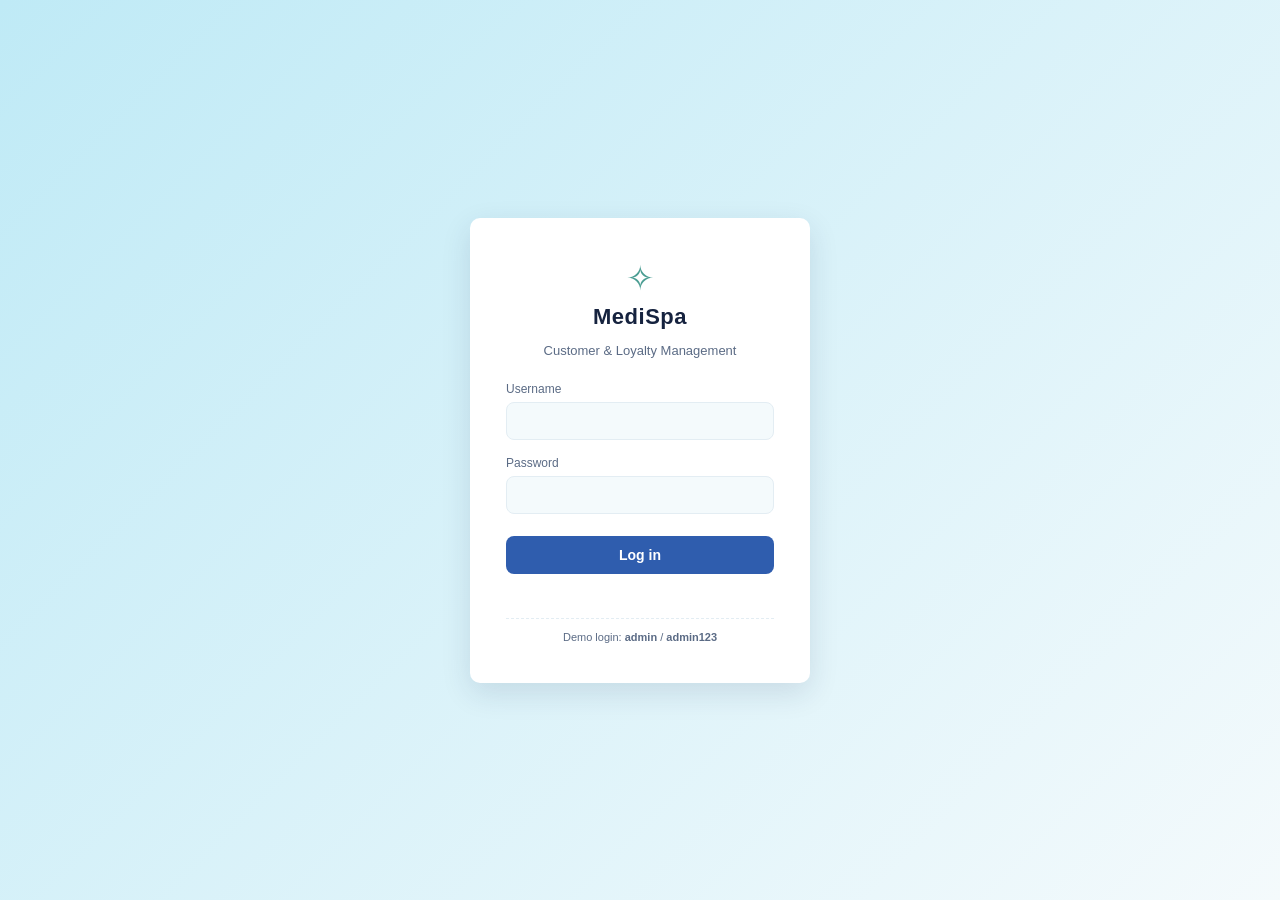
==== customers.html @ b7ffce3d "Initial frontend setup" ====
<!DOCTYPE html>
<html lang="en">
<head>
<meta charset="UTF-8">
<title>MediSpa - Customer</title>
<link rel="stylesheet" href="css/style.css">
</head>
<body>
  <div class="app">
    <div class="sidebar" id="sidebar-slot"></div>
    <div class="main">
      <div class="topbar" id="topbar-slot"></div>

      <div class="card">
        <h2 id="form-title">Add Customer</h2>
        <form id="customer-form" class="form-grid">
          <input type="hidden" id="cust-id">
          <div class="field"><label>Full name</label><input id="cust-name" required></div>
          <div class="field"><label>Phone</label><input id="cust-phone"></div>
          <div class="field"><label>Email</label><input id="cust-email" type="email"></div>
          <div class="field"><label>Starting points</label><input id="cust-points" type="number" min="0" value="0"></div>
          <button class="btn solid" type="submit" id="save-btn">Add Customer</button>
          <button class="btn" type="button" id="cancel-edit" style="display:none;">Cancel</button>
        </form>
      </div>

      <div class="card">
        <h2>All Customers</h2>
        <table>
          <thead>
            <tr><th>Name</th><th>Phone</th><th>Email</th><th>Points</th><th>Status</th><th>Joined</th><th></th></tr>
          </thead>
          <tbody id="cust-rows"></tbody>
        </table>
        <div id="cust-empty" class="empty-state" style="display:none;">No customers yet — add your first one above.</div>
      </div>
    </div>
  </div>

  <script src="js/app.js"></script>
  <script>
    requireAuth();
    renderShell('customers.html', 'Customer');

    const settings = readDB(DB_KEYS.settings, { redeemThreshold: 100 });

    function loadCustomers() { return readDB(DB_KEYS.customers, []); }
    function saveCustomers(list) { writeDB(DB_KEYS.customers, list); }

    function renderTable() {
      const list = loadCustomers();
      const rows = document.getElementById('cust-rows');
      document.getElementById('cust-empty').style.display = list.length ? 'none' : 'block';
      rows.innerHTML = list.map(c => `
        <tr>
          <td>${c.name}</td>
          <td>${c.phone || '-'}</td>
          <td>${c.email || '-'}</td>
          <td>${c.points || 0}</td>
          <td>${(c.points || 0) >= settings.redeemThreshold
              ? '<span class="badge gold">Loyalty Ready</span>'
              : '<span class="badge member">Member</span>'}</td>
          <td>${c.joined || '-'}</td>
          <td class="row-actions">
            <button class="btn" data-edit="${c.id}">Edit</button>
            <button class="btn danger" data-del="${c.id}">Delete</button>
          </td>
        </tr>
      `).join('');
    }
    renderTable();

    const form = document.getElementById('customer-form');
    const cancelBtn = document.getElementById('cancel-edit');

    form.addEventListener('submit', function (e) {
      e.preventDefault();
      const list = loadCustomers();
      const id = document.getElementById('cust-id').value;
      const name = document.getElementById('cust-name').value.trim();
      if (!name) return;
      const phone = document.getElementById('cust-phone').value.trim();
      const email = document.getElementById('cust-email').value.trim();
      const points = parseInt(document.getElementById('cust-points').value || '0', 10);

      if (id) {
        const idx = list.findIndex(c => c.id === id);
        if (idx > -1) {
          list[idx] = { ...list[idx], name, phone, email, points };
        }
        toast('Customer updated');
      } else {
        list.push({
          id: cryptoId(), name, phone, email, points,
          joined: new Date().toISOString().slice(0, 10)
        });
        toast('Customer added');
      }
      saveCustomers(list);
      resetForm();
      renderTable();
    });

    function resetForm() {
      document.getElementById('cust-id').value = '';
      form.reset();
      document.getElementById('form-title').textContent = 'Add Customer';
      document.getElementById('save-btn').textContent = 'Add Customer';
      cancelBtn.style.display = 'none';
    }
    cancelBtn.addEventListener('click', resetForm);

    document.getElementById('cust-rows').addEventListener('click', function (e) {
      const editId = e.target.getAttribute('data-edit');
      const delId = e.target.getAttribute('data-del');
      const list = loadCustomers();

      if (editId) {
        const c = list.find(x => x.id === editId);
        if (!c) return;
        document.getElementById('cust-id').value = c.id;
        document.getElementById('cust-name').value = c.name;
        document.getElementById('cust-phone').value = c.phone || '';
        document.getElementById('cust-email').value = c.email || '';
        document.getElementById('cust-points').value = c.points || 0;
        document.getElementById('form-title').textContent = 'Edit Customer';
        document.getElementById('save-btn').textContent = 'Save Changes';
        cancelBtn.style.display = 'inline-block';
        window.scrollTo({ top: 0, behavior: 'smooth' });
      }

      if (delId) {
        if (!confirm('Delete this customer? This cannot be undone.')) return;
        saveCustomers(list.filter(x => x.id !== delId));
        renderTable();
        toast('Customer deleted');
      }
    });
  </script>
</body>
</html>
---- css/style.css ----
:root {
  --sidebar-bg: #bfeaf6;
  --page-bg: #f4fafc;
  --card-bg: #cdf1fb;
  --card-border: #2f5dae;
  --accent-blue: #2f5dae;
  --accent-teal: #4a9d92;
  --text-dark: #16233f;
  --text-muted: #5b6b85;
  --white: #ffffff;
  --border: #e3edf3;
  --danger: #c94f4f;
  --radius: 10px;
}

* { box-sizing: border-box; }

body {
  margin: 0;
  font-family: 'Segoe UI', Roboto, Helvetica, Arial, sans-serif;
  background: var(--page-bg);
  color: var(--text-dark);
}

a { color: inherit; text-decoration: none; }

button {
  font-family: inherit;
  cursor: pointer;
}

/* ---------- Login page ---------- */
.login-wrap {
  min-height: 100vh;
  display: flex;
  align-items: center;
  justify-content: center;
  background: linear-gradient(135deg, var(--sidebar-bg), var(--page-bg));
}

.login-card {
  background: var(--white);
  border-radius: var(--radius);
  padding: 40px 36px;
  width: 340px;
  box-shadow: 0 10px 30px rgba(20, 40, 80, 0.12);
  text-align: center;
}

.login-card .logo-icon {
  font-size: 34px;
  color: var(--accent-teal);
}

.login-card h1 {
  font-size: 22px;
  margin: 6px 0 2px;
  letter-spacing: 0.5px;
}

.login-card p.tag {
  color: var(--text-muted);
  font-size: 13px;
  margin-bottom: 24px;
}

.field {
  text-align: left;
  margin-bottom: 16px;
}

.field label {
  display: block;
  font-size: 12px;
  color: var(--text-muted);
  margin-bottom: 6px;
}

.field input, .field select {
  width: 100%;
  padding: 10px 12px;
  border: 1px solid var(--border);
  border-radius: 8px;
  font-size: 14px;
  background: var(--page-bg);
}

.field input:focus, .field select:focus {
  outline: 2px solid var(--accent-blue);
  outline-offset: 1px;
}

.btn-primary {
  width: 100%;
  padding: 11px;
  background: var(--accent-blue);
  color: var(--white);
  border: none;
  border-radius: 8px;
  font-size: 14px;
  font-weight: 600;
  margin-top: 6px;
}

.btn-primary:hover { background: #24478c; }

.login-error {
  color: var(--danger);
  font-size: 12px;
  min-height: 16px;
  margin-top: 10px;
}

.login-hint {
  margin-top: 18px;
  font-size: 11px;
  color: var(--text-muted);
  border-top: 1px dashed var(--border);
  padding-top: 12px;
}

/* ---------- App shell ---------- */
.app {
  display: flex;
  min-height: 100vh;
}

.sidebar {
  width: 220px;
  background: var(--sidebar-bg);
  padding: 24px 16px;
  flex-shrink: 0;
}

.brand {
  text-align: center;
  margin-bottom: 30px;
}

.brand .logo-icon {
  font-size: 30px;
  color: var(--accent-teal);
  display: block;
}

.brand .brand-name {
  font-size: 20px;
  font-weight: 700;
  color: var(--accent-teal);
  margin-top: 2px;
}

.nav-item {
  display: flex;
  align-items: center;
  gap: 10px;
  padding: 11px 14px;
  border-radius: 8px;
  font-size: 14px;
  font-weight: 600;
  color: var(--text-dark);
  margin-bottom: 4px;
}

.nav-item .ico { font-size: 16px; width: 18px; text-align: center; }

.nav-item:hover { background: rgba(255,255,255,0.5); }

.nav-item.active {
  background: var(--white);
  box-shadow: 0 2px 6px rgba(20,40,80,0.08);
}

.main {
  flex: 1;
  padding: 26px 34px;
}

.topbar {
  display: flex;
  align-items: center;
  justify-content: space-between;
  border-bottom: 1px solid var(--border);
  padding-bottom: 16px;
  margin-bottom: 24px;
}

.topbar h1 {
  font-size: 24px;
  margin: 0;
}

.user-chip {
  display: flex;
  align-items: center;
  gap: 8px;
  position: relative;
  cursor: pointer;
}

.user-chip .avatar {
  width: 34px;
  height: 34px;
  border-radius: 50%;
  background: var(--sidebar-bg);
  display: flex;
  align-items: center;
  justify-content: center;
  font-size: 16px;
  color: var(--accent-blue);
}

.user-menu {
  position: absolute;
  top: 42px;
  right: 0;
  background: var(--white);
  border: 1px solid var(--border);
  border-radius: 8px;
  box-shadow: 0 6px 18px rgba(20,40,80,0.12);
  min-width: 140px;
  display: none;
  z-index: 20;
}

.user-menu.open { display: block; }

.user-menu button {
  width: 100%;
  text-align: left;
  padding: 10px 14px;
  background: none;
  border: none;
  font-size: 13px;
}

.user-menu button:hover { background: var(--page-bg); }

/* ---------- Cards / KPIs ---------- */
.kpi-row {
  display: grid;
  grid-template-columns: repeat(3, 1fr);
  gap: 18px;
  margin-bottom: 22px;
}

.kpi-card {
  background: var(--card-bg);
  border: 1px solid var(--card-border);
  border-radius: var(--radius);
  padding: 16px 18px;
}

.kpi-card .kpi-label { font-size: 13px; color: var(--text-dark); }
.kpi-card .kpi-value { font-size: 26px; font-weight: 700; margin-top: 4px; }

.content-row {
  display: grid;
  grid-template-columns: 2fr 1fr;
  gap: 18px;
}

.panel {
  background: var(--card-bg);
  border-radius: var(--radius);
  padding: 18px;
}

.panel h2 {
  font-size: 16px;
  margin: 0 0 12px;
}

.recent-list { display: flex; flex-direction: column; gap: 10px; }

.recent-item {
  display: flex;
  align-items: center;
  gap: 10px;
  background: var(--white);
  border-radius: 20px;
  padding: 8px 14px;
  font-size: 13px;
  font-weight: 600;
}

.recent-item .avatar {
  width: 26px; height: 26px; border-radius: 50%;
  background: var(--sidebar-bg);
  display: flex; align-items: center; justify-content: center;
  font-size: 13px; color: var(--accent-blue);
}

/* ---------- Generic panels / tables ---------- */
.card {
  background: var(--white);
  border: 1px solid var(--border);
  border-radius: var(--radius);
  padding: 20px;
  margin-bottom: 20px;
}

.card h2 { font-size: 16px; margin: 0 0 14px; }

.form-grid {
  display: grid;
  grid-template-columns: repeat(auto-fit, minmax(160px, 1fr));
  gap: 12px;
  align-items: end;
}

table {
  width: 100%;
  border-collapse: collapse;
  font-size: 13.5px;
}

th, td {
  text-align: left;
  padding: 10px 8px;
  border-bottom: 1px solid var(--border);
}

th { color: var(--text-muted); font-weight: 600; font-size: 12.5px; }

tr:hover td { background: var(--page-bg); }

.badge {
  display: inline-block;
  padding: 2px 9px;
  border-radius: 12px;
  font-size: 11.5px;
  font-weight: 600;
}

.badge.gold { background: #fff2c9; color: #8a6d00; }
.badge.member { background: #d6f0ea; color: #1f7a63; }

.btn {
  padding: 8px 14px;
  border-radius: 7px;
  border: 1px solid var(--accent-blue);
  background: var(--white);
  color: var(--accent-blue);
  font-size: 13px;
  font-weight: 600;
}

.btn.solid { background: var(--accent-blue); color: var(--white); }
.btn.danger { border-color: var(--danger); color: var(--danger); background: var(--white); }
.btn:hover { opacity: 0.85; }
.btn:disabled { opacity: 0.4; cursor: not-allowed; }

.row-actions { display: flex; gap: 6px; }
.row-actions .btn { padding: 5px 10px; font-size: 12px; }

.empty-state {
  text-align: center;
  padding: 30px;
  color: var(--text-muted);
  font-size: 13px;
}

.toast {
  position: fixed;
  bottom: 24px;
  right: 24px;
  background: var(--text-dark);
  color: var(--white);
  padding: 12px 18px;
  border-radius: 8px;
  font-size: 13px;
  opacity: 0;
  transform: translateY(10px);
  transition: all 0.25s ease;
  pointer-events: none;
  z-index: 50;
}

.toast.show { opacity: 1; transform: translateY(0); }

/* ---------- Voucher print ---------- */
#voucher-print {
  display: none;
}

@media print {
  .app, .toast { display: none !important; }
  #voucher-print { display: block !important; }
}

.voucher {
  max-width: 380px;
  margin: 40px auto;
  border: 2px dashed var(--accent-blue);
  border-radius: 12px;
  padding: 24px;
  text-align: center;
}

.voucher h2 { color: var(--accent-teal); margin-bottom: 2px; }
.voucher .amount { font-size: 30px; font-weight: 800; margin: 14px 0; color: var(--accent-blue); }
.voucher .meta { font-size: 12px; color: var(--text-muted); margin-top: 14px; }

@media (max-width: 720px) {
  .app { flex-direction: column; }
  .sidebar { width: 100%; }
  .kpi-row, .content-row { grid-template-columns: 1fr; }
}
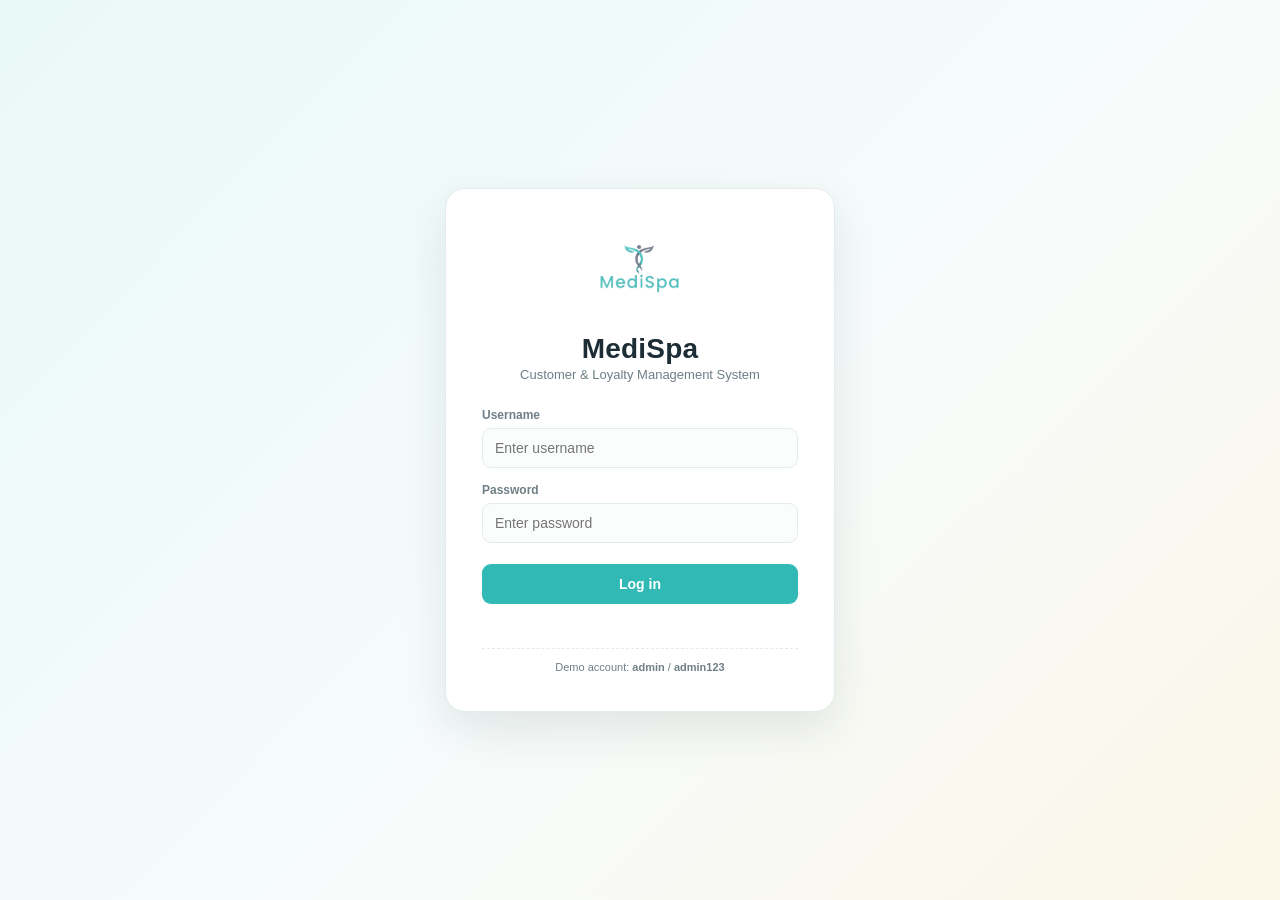
==== commit 492e9805: "Update MediSpa frontend UI" ====
--- a/customers.html
+++ b/customers.html
@@ -2,8 +2,69 @@
 <html lang="en">
 <head>
 <meta charset="UTF-8">
-<title>MediSpa - Customer</title>
+<meta name="viewport" content="width=device-width, initial-scale=1">
+<title>MediSpa - Customers</title>
 <link rel="stylesheet" href="css/style.css">
+<style>
+  /* ---- Page-scoped additions. Pwede mong ilipat sa css/style.css mamaya. ---- */
+  /* Pareho ang taas ng lahat ng field: hindi nagtutulak ang hint/error text */
+  .form-grid { align-items: start; }
+  .field { position: relative; padding-bottom: 20px; }
+  .field .hint,
+  .field .err {
+    position: absolute; top: 100%; left: 0; margin-top: -16px;
+    font-size: 12px; line-height: 1.3;
+  }
+  .field .hint { opacity: .65; }
+  .field .err { color: #c0392b; display: none; }
+  .field.invalid input { border-color: #c0392b; }
+  .field.invalid .err { display: block; }
+  .field.invalid .hint { display: none; }
+
+  .row-actions { white-space: nowrap; }
+  .row-actions .btn { margin-left: 4px; }
+  .btn.gold { border-color: #c79a2e; color: #8a6a10; }
+  .btn.gold:hover { background: #fdf6e3; }
+
+  .panel-tools { display: flex; gap: 8px; align-items: center; flex-wrap: wrap; }
+
+  /* Voucher modal */
+  .modal-backdrop {
+    position: fixed; inset: 0; background: rgba(15,23,32,.45);
+    display: none; align-items: center; justify-content: center; padding: 16px; z-index: 60;
+  }
+  .modal-backdrop.open { display: flex; }
+  .modal {
+    background: #fff; border-radius: 14px; padding: 24px; width: 100%; max-width: 420px;
+    box-shadow: 0 18px 50px rgba(0,0,0,.2);
+  }
+  .voucher {
+    border: 2px dashed #c79a2e; border-radius: 12px; padding: 18px; text-align: center;
+    background: #fffdf5; margin: 14px 0;
+  }
+  .voucher .code {
+    font-size: 22px; letter-spacing: 2px; font-weight: 700; margin: 6px 0;
+  }
+  .modal-actions { display: flex; gap: 8px; justify-content: flex-end; }
+
+  /* Responsive */
+  @media (max-width: 900px) {
+    .form-grid { grid-template-columns: 1fr 1fr; }
+    .search-row { flex-wrap: wrap; }
+  }
+  @media (max-width: 640px) {
+    .form-grid { grid-template-columns: 1fr; }
+    .form-grid .btn { width: 100%; }
+    .panel-head { flex-direction: column; align-items: flex-start; gap: 8px; }
+    .search-row input, .search-row .filter-select { width: 100%; }
+    .table-wrap { overflow-x: auto; -webkit-overflow-scrolling: touch; }
+    .table-wrap table { min-width: 720px; }
+  }
+  @media print {
+    .sidebar, .topbar, .modal-actions { display: none !important; }
+    .modal-backdrop { position: static; background: none; }
+  }
+</style>
 </head>
 <body>
   <div class="app">
@@ -12,88 +73,269 @@
       <div class="topbar" id="topbar-slot"></div>
 
       <div class="card">
-        <h2 id="form-title">Add Customer</h2>
-        <form id="customer-form" class="form-grid">
+        <h2 id="form-title">Add customer</h2>
+        <form id="customer-form" class="form-grid" novalidate>
           <input type="hidden" id="cust-id">
-          <div class="field"><label>Full name</label><input id="cust-name" required></div>
-          <div class="field"><label>Phone</label><input id="cust-phone"></div>
-          <div class="field"><label>Email</label><input id="cust-email" type="email"></div>
-          <div class="field"><label>Starting points</label><input id="cust-points" type="number" min="0" value="0"></div>
-          <button class="btn solid" type="submit" id="save-btn">Add Customer</button>
+          <div class="field" id="f-first">
+            <label for="cust-first">First name</label>
+            <input id="cust-first" autocomplete="given-name">
+            <div class="err" id="e-first"></div>
+          </div>
+          <div class="field" id="f-last">
+            <label for="cust-last">Last name</label>
+            <input id="cust-last" autocomplete="family-name">
+            <div class="err" id="e-last"></div>
+          </div>
+          <div class="field" id="f-phone">
+            <label for="cust-phone">Phone</label>
+            <input id="cust-phone" inputmode="numeric" placeholder="0917-000-0000">
+            <div class="hint">11 digits, starts with 09</div>
+            <div class="err" id="e-phone"></div>
+          </div>
+          <div class="field" id="f-email">
+            <label for="cust-email">Email</label>
+            <input id="cust-email" type="email" placeholder="name@example.com">
+            <div class="err" id="e-email"></div>
+          </div>
+          <div class="field" id="f-points">
+            <label for="cust-points">Starting points</label>
+            <input id="cust-points" type="number" min="0" step="1" value="0">
+            <div class="err" id="e-points"></div>
+          </div>
+          <button class="btn solid" type="submit" id="save-btn">Add customer</button>
           <button class="btn" type="button" id="cancel-edit" style="display:none;">Cancel</button>
         </form>
       </div>
 
       <div class="card">
-        <h2>All Customers</h2>
-        <table>
+        <div class="panel-head">
+          <div>
+            <h2 style="margin-bottom:4px;">All customers</h2>
+            <div class="card-subtitle" style="margin:0;">Search, edit, and redeem rewards for your customers.</div>
+          </div>
+          <div class="panel-tools">
+            <button class="btn" type="button" id="recalc-btn" title="Recompute points from transactions and redemptions">Recalculate points</button>
+            <span class="badge member" id="customer-count">0 customers</span>
+          </div>
+        </div>
+
+        <div class="search-row">
+          <input id="customer-search" type="search" placeholder="Search name, phone, or email...">
+          <select class="filter-select" id="status-filter">
+            <option value="all">All statuses</option>
+            <option value="ready">Loyalty Ready</option>
+            <option value="member">Member</option>
+          </select>
+        </div>
+
+        <div class="table-wrap"><table>
           <thead>
             <tr><th>Name</th><th>Phone</th><th>Email</th><th>Points</th><th>Status</th><th>Joined</th><th></th></tr>
           </thead>
           <tbody id="cust-rows"></tbody>
-        </table>
-        <div id="cust-empty" class="empty-state" style="display:none;">No customers yet — add your first one above.</div>
+        </table></div>
+        <div id="cust-empty" class="empty-state" style="display:none;">No customers match your search. Clear the filter or add a new customer.</div>
       </div>
     </div>
   </div>
 
+  <!-- Voucher modal -->
+  <div class="modal-backdrop" id="voucher-modal" role="dialog" aria-modal="true" aria-labelledby="voucher-title">
+    <div class="modal">
+      <h2 id="voucher-title" style="margin-top:0;">Reward redeemed</h2>
+      <p class="card-subtitle" id="voucher-sub" style="margin-top:4px;"></p>
+      <div class="voucher">
+        <div style="font-size:12px;letter-spacing:1px;">MEDISPA REWARD VOUCHER</div>
+        <div class="code" id="voucher-code">—</div>
+        <div id="voucher-meta" style="font-size:13px;"></div>
+      </div>
+      <div class="modal-actions">
+        <button class="btn" type="button" id="voucher-print">Print</button>
+        <button class="btn solid" type="button" id="voucher-close">Done</button>
+      </div>
+    </div>
+  </div>
+
   <script src="js/app.js"></script>
   <script>
     requireAuth();
-    renderShell('customers.html', 'Customer');
-
-    const settings = readDB(DB_KEYS.settings, { redeemThreshold: 100 });
-
-    function loadCustomers() { return readDB(DB_KEYS.customers, []); }
-    function saveCustomers(list) { writeDB(DB_KEYS.customers, list); }
-
+    renderShell('customers.html', 'Customers');
+
+    /* ---------- Settings & keys ---------- */
+    const settings = Object.assign(
+      { redeemThreshold: 100, pointsPer: 12, spendPer: 110, currency: '\u20B1' },
+      readDB(DB_KEYS.settings, {})
+    );
+    const TX_KEY  = DB_KEYS.transactions || 'medispa_transactions';
+    const RED_KEY = DB_KEYS.redemptions  || 'medispa_redemptions';
+
+    /* ---------- Helpers ---------- */
+    const esc = s => String(s == null ? '' : s).replace(/[&<>"']/g, m => (
+      { '&': '&amp;', '<': '&lt;', '>': '&gt;', '"': '&quot;', "'": '&#39;' }[m]
+    ));
+
+    function titleCase(s) {
+      return s.trim().replace(/\s+/g, ' ')
+        .toLowerCase()
+        .replace(/(^|[\s'-])([a-z\u00E0-\u00FF])/g, (m, a, b) => a + b.toUpperCase());
+    }
+
+    function digits(s) { return String(s || '').replace(/\D/g, ''); }
+
+    function formatPhone(raw) {
+      let d = digits(raw);
+      if (d.startsWith('63') && d.length === 12) d = '0' + d.slice(2);
+      if (d.length !== 11) return null;
+      return d.slice(0, 4) + '-' + d.slice(4, 7) + '-' + d.slice(7);
+    }
+
+    function formatDate(iso) {
+      if (!iso) return '-';
+      const d = new Date(iso);
+      if (isNaN(d)) return esc(iso);
+      return d.toLocaleDateString('en-PH', { year: 'numeric', month: 'short', day: '2-digit' });
+    }
+
+    function pointsFor(amount) {
+      const a = Number(amount) || 0;
+      return Math.floor(a / settings.spendPer) * settings.pointsPer;
+    }
+
+    const loadCustomers = () => readDB(DB_KEYS.customers, []);
+    const saveCustomers = list => writeDB(DB_KEYS.customers, list);
+    const loadRedemptions = () => readDB(RED_KEY, []);
+    const saveRedemptions = list => writeDB(RED_KEY, list);
+
+    function displayName(c) {
+      if (c.lastName || c.firstName) return `${c.lastName || ''}${c.lastName && c.firstName ? ', ' : ''}${c.firstName || ''}`;
+      return c.name || '-';
+    }
+
+    /* ---------- Validation ---------- */
+    function setError(fieldId, msg) {
+      const f = document.getElementById(fieldId);
+      const e = document.getElementById(fieldId.replace('f-', 'e-'));
+      if (msg) { f.classList.add('invalid'); e.textContent = msg; }
+      else { f.classList.remove('invalid'); e.textContent = ''; }
+      return !msg;
+    }
+
+    function clearErrors() {
+      ['f-first', 'f-last', 'f-phone', 'f-email', 'f-points'].forEach(id => setError(id, ''));
+    }
+
+    function validate(values, editingId) {
+      clearErrors();
+      let ok = true;
+      const list = loadCustomers();
+
+      if (!values.firstName) ok = setError('f-first', 'First name is required.') && ok;
+      if (!values.lastName)  ok = setError('f-last', 'Last name is required.') && ok;
+
+      if (!values.phone) {
+        ok = setError('f-phone', 'Phone is required.') && ok;
+      } else if (!formatPhone(values.phone)) {
+        ok = setError('f-phone', 'Use 11 digits starting with 09, e.g. 0917-000-0000.') && ok;
+      } else {
+        const p = formatPhone(values.phone);
+        if (list.some(c => c.id !== editingId && c.phone === p)) {
+          ok = setError('f-phone', 'Another customer already uses this number.') && ok;
+        }
+      }
+
+      if (values.email) {
+        if (!/^[^\s@]+@[^\s@]+\.[^\s@]{2,}$/.test(values.email)) {
+          ok = setError('f-email', 'Enter a valid email address.') && ok;
+        } else if (list.some(c => c.id !== editingId && (c.email || '').toLowerCase() === values.email.toLowerCase())) {
+          ok = setError('f-email', 'Another customer already uses this email.') && ok;
+        }
+      }
+
+      if (!Number.isFinite(values.points) || values.points < 0) {
+        ok = setError('f-points', 'Points must be 0 or higher.') && ok;
+      }
+      return ok;
+    }
+
+    /* ---------- Table ---------- */
     function renderTable() {
       const list = loadCustomers();
-      const rows = document.getElementById('cust-rows');
-      document.getElementById('cust-empty').style.display = list.length ? 'none' : 'block';
-      rows.innerHTML = list.map(c => `
+      const query = (document.getElementById('customer-search').value || '').toLowerCase().trim();
+      const filter = document.getElementById('status-filter').value;
+
+      const filtered = list.filter(c => {
+        const hay = `${displayName(c)} ${c.phone || ''} ${c.email || ''}`.toLowerCase();
+        const ready = (c.points || 0) >= settings.redeemThreshold;
+        return (!query || hay.includes(query)) && (filter === 'all' || (filter === 'ready' ? ready : !ready));
+      });
+
+      document.getElementById('customer-count').textContent =
+        `${filtered.length} of ${list.length} customers`;
+      document.getElementById('cust-empty').style.display = filtered.length ? 'none' : 'block';
+
+      document.getElementById('cust-rows').innerHTML = filtered.map(c => {
+        const pts = c.points || 0;
+        const ready = pts >= settings.redeemThreshold;
+        return `
         <tr>
-          <td>${c.name}</td>
-          <td>${c.phone || '-'}</td>
-          <td>${c.email || '-'}</td>
-          <td>${c.points || 0}</td>
-          <td>${(c.points || 0) >= settings.redeemThreshold
+          <td>${esc(displayName(c))}</td>
+          <td>${esc(c.phone || '-')}</td>
+          <td>${esc(c.email || '-')}</td>
+          <td>${pts}</td>
+          <td>${ready
               ? '<span class="badge gold">Loyalty Ready</span>'
               : '<span class="badge member">Member</span>'}</td>
-          <td>${c.joined || '-'}</td>
+          <td>${formatDate(c.joined)}</td>
           <td class="row-actions">
-            <button class="btn" data-edit="${c.id}">Edit</button>
-            <button class="btn danger" data-del="${c.id}">Delete</button>
+            ${ready ? `<button class="btn gold" data-redeem="${esc(c.id)}">Redeem</button>` : ''}
+            <button class="btn" data-edit="${esc(c.id)}">Edit</button>
+            <button class="btn danger" data-del="${esc(c.id)}">Delete</button>
           </td>
-        </tr>
-      `).join('');
-    }
-    renderTable();
-
+        </tr>`;
+      }).join('');
+    }
+
+    /* ---------- Form ---------- */
     const form = document.getElementById('customer-form');
     const cancelBtn = document.getElementById('cancel-edit');
 
+    document.getElementById('cust-phone').addEventListener('blur', function () {
+      const p = formatPhone(this.value);
+      if (p) this.value = p;
+    });
+
     form.addEventListener('submit', function (e) {
       e.preventDefault();
-      const list = loadCustomers();
       const id = document.getElementById('cust-id').value;
-      const name = document.getElementById('cust-name').value.trim();
-      if (!name) return;
-      const phone = document.getElementById('cust-phone').value.trim();
-      const email = document.getElementById('cust-email').value.trim();
-      const points = parseInt(document.getElementById('cust-points').value || '0', 10);
+      const values = {
+        firstName: titleCase(document.getElementById('cust-first').value),
+        lastName:  titleCase(document.getElementById('cust-last').value),
+        phone:     document.getElementById('cust-phone').value.trim(),
+        email:     document.getElementById('cust-email').value.trim(),
+        points:    parseInt(document.getElementById('cust-points').value || '0', 10)
+      };
+      if (!validate(values, id)) return;
+
+      const list = loadCustomers();
+      const record = {
+        firstName: values.firstName,
+        lastName: values.lastName,
+        name: `${values.lastName}, ${values.firstName}`,
+        phone: formatPhone(values.phone),
+        email: values.email,
+        points: values.points
+      };
 
       if (id) {
         const idx = list.findIndex(c => c.id === id);
-        if (idx > -1) {
-          list[idx] = { ...list[idx], name, phone, email, points };
-        }
+        if (idx > -1) list[idx] = Object.assign({}, list[idx], record);
         toast('Customer updated');
       } else {
-        list.push({
-          id: cryptoId(), name, phone, email, points,
+        list.push(Object.assign({
+          id: cryptoId(),
+          startingPoints: values.points,
           joined: new Date().toISOString().slice(0, 10)
-        });
+        }, record));
         toast('Customer added');
       }
       saveCustomers(list);
@@ -104,38 +346,126 @@
     function resetForm() {
       document.getElementById('cust-id').value = '';
       form.reset();
-      document.getElementById('form-title').textContent = 'Add Customer';
-      document.getElementById('save-btn').textContent = 'Add Customer';
+      clearErrors();
+      document.getElementById('cust-points').value = 0;
+      document.getElementById('form-title').textContent = 'Add customer';
+      document.getElementById('save-btn').textContent = 'Add customer';
       cancelBtn.style.display = 'none';
     }
     cancelBtn.addEventListener('click', resetForm);
 
+    /* ---------- Redeem + voucher ---------- */
+    const modal = document.getElementById('voucher-modal');
+
+    function openVoucher(customer, code, cost) {
+      document.getElementById('voucher-sub').textContent =
+        `${displayName(customer)} used ${cost} points. Remaining balance: ${customer.points} points.`;
+      document.getElementById('voucher-code').textContent = code;
+      document.getElementById('voucher-meta').textContent =
+        `Issued ${formatDate(new Date().toISOString())} \u00B7 Present this code at the front desk`;
+      modal.classList.add('open');
+    }
+    document.getElementById('voucher-close').addEventListener('click', () => modal.classList.remove('open'));
+    document.getElementById('voucher-print').addEventListener('click', () => window.print());
+    modal.addEventListener('click', e => { if (e.target === modal) modal.classList.remove('open'); });
+    document.addEventListener('keydown', e => { if (e.key === 'Escape') modal.classList.remove('open'); });
+
+    function makeCode() {
+      const d = new Date().toISOString().slice(0, 10).replace(/-/g, '');
+      const r = Math.random().toString(36).slice(2, 6).toUpperCase();
+      return `MS-${d}-${r}`;
+    }
+
+    function redeem(id) {
+      const list = loadCustomers();
+      const c = list.find(x => x.id === id);
+      if (!c) return;
+      const cost = settings.redeemThreshold;
+      if ((c.points || 0) < cost) { toast('Not enough points to redeem'); return; }
+      if (!confirm(`Redeem a reward for ${displayName(c)}? This uses ${cost} points.`)) return;
+
+      c.points = (c.points || 0) - cost;
+      const code = makeCode();
+      const reds = loadRedemptions();
+      reds.push({
+        id: cryptoId(),
+        customerId: c.id,
+        customerName: displayName(c),
+        code,
+        points: cost,
+        date: new Date().toISOString().slice(0, 10)
+      });
+      saveRedemptions(reds);
+      saveCustomers(list);
+      renderTable();
+      toast('Reward redeemed');
+      openVoucher(c, code, cost);
+    }
+
+    /* ---------- Recalculate points from transactions ---------- */
+    document.getElementById('recalc-btn').addEventListener('click', function () {
+      if (!confirm('Recompute every customer\u2019s points from their transactions and redemptions?')) return;
+      const list = loadCustomers();
+      const tx = readDB(TX_KEY, []);
+      const reds = loadRedemptions();
+
+      list.forEach(c => {
+        const earned = tx
+          .filter(t => (t.customerId || t.custId || t.customer) === c.id)
+          .reduce((sum, t) => sum + pointsFor(t.amount), 0);
+        const used = reds
+          .filter(r => r.customerId === c.id)
+          .reduce((sum, r) => sum + (r.points || 0), 0);
+        const base = Number.isFinite(c.startingPoints) ? c.startingPoints : 0;
+        c.points = Math.max(0, base + earned - used);
+      });
+
+      saveCustomers(list);
+      renderTable();
+      toast('Points recalculated');
+    });
+
+    /* ---------- Row actions ---------- */
     document.getElementById('cust-rows').addEventListener('click', function (e) {
-      const editId = e.target.getAttribute('data-edit');
-      const delId = e.target.getAttribute('data-del');
+      const btn = e.target.closest('button');
+      if (!btn) return;
+      const editId = btn.getAttribute('data-edit');
+      const delId = btn.getAttribute('data-del');
+      const redeemId = btn.getAttribute('data-redeem');
+
+      if (redeemId) return redeem(redeemId);
+
       const list = loadCustomers();
 
       if (editId) {
         const c = list.find(x => x.id === editId);
         if (!c) return;
+        const parts = (c.name || '').split(',');
         document.getElementById('cust-id').value = c.id;
-        document.getElementById('cust-name').value = c.name;
+        document.getElementById('cust-first').value = c.firstName || (parts[1] || '').trim();
+        document.getElementById('cust-last').value  = c.lastName  || (parts[0] || '').trim();
         document.getElementById('cust-phone').value = c.phone || '';
         document.getElementById('cust-email').value = c.email || '';
         document.getElementById('cust-points').value = c.points || 0;
-        document.getElementById('form-title').textContent = 'Edit Customer';
-        document.getElementById('save-btn').textContent = 'Save Changes';
+        clearErrors();
+        document.getElementById('form-title').textContent = 'Edit customer';
+        document.getElementById('save-btn').textContent = 'Save changes';
         cancelBtn.style.display = 'inline-block';
         window.scrollTo({ top: 0, behavior: 'smooth' });
       }
 
       if (delId) {
-        if (!confirm('Delete this customer? This cannot be undone.')) return;
+        const c = list.find(x => x.id === delId);
+        if (!confirm(`Delete ${c ? displayName(c) : 'this customer'}? This cannot be undone.`)) return;
         saveCustomers(list.filter(x => x.id !== delId));
         renderTable();
         toast('Customer deleted');
       }
     });
+
+    document.getElementById('customer-search').addEventListener('input', renderTable);
+    document.getElementById('status-filter').addEventListener('change', renderTable);
+    renderTable();
   </script>
 </body>
-</html>
+</html>
--- a/css/style.css
+++ b/css/style.css
@@ -1,409 +1,176 @@
 :root {
-  --sidebar-bg: #bfeaf6;
-  --page-bg: #f4fafc;
-  --card-bg: #cdf1fb;
-  --card-border: #2f5dae;
-  --accent-blue: #2f5dae;
-  --accent-teal: #4a9d92;
-  --text-dark: #16233f;
-  --text-muted: #5b6b85;
+  --sidebar-bg: #eefaf9;
+  --page-bg: #f7fbfb;
+  --card-bg: #ffffff;
+  --accent-teal: #31b9b5;
+  --accent-teal-dark: #238f8b;
+  --accent-gold: #c9a227;
+  --accent-gold-soft: #fbf4d7;
+  --text-dark: #1d2d35;
+  --text-muted: #6f7f86;
   --white: #ffffff;
-  --border: #e3edf3;
+  --border: #e3ecec;
   --danger: #c94f4f;
-  --radius: 10px;
+  --success: #2f8f69;
+  --shadow: 0 8px 24px rgba(29, 45, 53, 0.07);
+  --radius: 14px;
 }
 
 * { box-sizing: border-box; }
-
+html { scroll-behavior: smooth; }
 body {
   margin: 0;
   font-family: 'Segoe UI', Roboto, Helvetica, Arial, sans-serif;
   background: var(--page-bg);
   color: var(--text-dark);
 }
+a { color: inherit; text-decoration: none; }
+button { font-family: inherit; cursor: pointer; }
 
-a { color: inherit; text-decoration: none; }
-
-button {
-  font-family: inherit;
-  cursor: pointer;
-}
-
-/* ---------- Login page ---------- */
+/* ---------- Login ---------- */
 .login-wrap {
   min-height: 100vh;
   display: flex;
   align-items: center;
   justify-content: center;
-  background: linear-gradient(135deg, var(--sidebar-bg), var(--page-bg));
+  padding: 24px;
+  background: linear-gradient(135deg, #e9f9f8 0%, #f7fbfb 55%, #fbf7e8 100%);
 }
-
 .login-card {
   background: var(--white);
-  border-radius: var(--radius);
-  padding: 40px 36px;
-  width: 340px;
-  box-shadow: 0 10px 30px rgba(20, 40, 80, 0.12);
+  border: 1px solid var(--border);
+  border-radius: 20px;
+  padding: 38px 36px;
+  width: min(390px, 100%);
+  box-shadow: 0 18px 45px rgba(29,45,53,.10);
   text-align: center;
 }
-
-.login-card .logo-icon {
-  font-size: 34px;
-  color: var(--accent-teal);
+.login-logo { width: 92px; height: 92px; object-fit: contain; margin-bottom: 6px; }
+.login-card h1 { font-size: 28px; margin: 4px 0 2px; letter-spacing: .2px; }
+.login-card p.tag { color: var(--text-muted); font-size: 13px; margin: 0 0 26px; }
+.field { text-align: left; margin-bottom: 15px; }
+.field label { display:block; font-size: 12px; color: var(--text-muted); margin-bottom: 6px; font-weight: 600; }
+.field input, .field select {
+  width: 100%; padding: 11px 12px; border: 1px solid var(--border); border-radius: 9px;
+  font-size: 14px; background: #fbfdfd; color: var(--text-dark);
 }
-
-.login-card h1 {
-  font-size: 22px;
-  margin: 6px 0 2px;
-  letter-spacing: 0.5px;
-}
-
-.login-card p.tag {
-  color: var(--text-muted);
-  font-size: 13px;
-  margin-bottom: 24px;
-}
-
-.field {
-  text-align: left;
-  margin-bottom: 16px;
-}
-
-.field label {
-  display: block;
-  font-size: 12px;
-  color: var(--text-muted);
-  margin-bottom: 6px;
-}
-
-.field input, .field select {
-  width: 100%;
-  padding: 10px 12px;
-  border: 1px solid var(--border);
-  border-radius: 8px;
-  font-size: 14px;
-  background: var(--page-bg);
-}
-
-.field input:focus, .field select:focus {
-  outline: 2px solid var(--accent-blue);
-  outline-offset: 1px;
-}
-
-.btn-primary {
-  width: 100%;
-  padding: 11px;
-  background: var(--accent-blue);
-  color: var(--white);
-  border: none;
-  border-radius: 8px;
-  font-size: 14px;
-  font-weight: 600;
-  margin-top: 6px;
-}
-
-.btn-primary:hover { background: #24478c; }
-
-.login-error {
-  color: var(--danger);
-  font-size: 12px;
-  min-height: 16px;
-  margin-top: 10px;
-}
-
-.login-hint {
-  margin-top: 18px;
-  font-size: 11px;
-  color: var(--text-muted);
-  border-top: 1px dashed var(--border);
-  padding-top: 12px;
-}
+.field input:focus, .field select:focus { outline: 2px solid rgba(49,185,181,.25); border-color: var(--accent-teal); }
+.btn-primary { width:100%; padding:12px; background:var(--accent-teal); color:var(--white); border:0; border-radius:9px; font-size:14px; font-weight:700; margin-top:6px; }
+.btn-primary:hover { background:var(--accent-teal-dark); }
+.login-error { color:var(--danger); font-size:12px; min-height:16px; margin-top:10px; }
+.login-hint { margin-top:18px; font-size:11px; color:var(--text-muted); border-top:1px dashed var(--border); padding-top:12px; }
 
 /* ---------- App shell ---------- */
-.app {
-  display: flex;
-  min-height: 100vh;
+.app { display:flex; min-height:100vh; }
+.sidebar {
+  width:236px; background:var(--white); border-right:1px solid var(--border); padding:22px 15px;
+  flex-shrink:0; position:sticky; top:0; height:100vh; z-index:40;
 }
+.brand { display:flex; align-items:center; gap:10px; padding:4px 8px 22px; margin-bottom:10px; }
+.brand img { width:48px; height:48px; object-fit:contain; }
+.brand-copy .brand-name { font-size:20px; font-weight:800; color:var(--accent-teal); line-height:1; }
+.brand-copy small { display:block; color:var(--text-muted); font-size:10px; margin-top:5px; }
+.nav-label { padding:8px 12px 6px; color:#9aa7ab; text-transform:uppercase; letter-spacing:.08em; font-size:10px; font-weight:800; }
+.nav-item { display:flex; align-items:center; gap:11px; padding:11px 13px; border-radius:9px; font-size:13.5px; font-weight:650; color:#44545b; margin-bottom:4px; transition:.18s; }
+.nav-item .ico { width:24px; height:24px; display:flex; align-items:center; justify-content:center; flex:0 0 24px; }
+.nav-item .ico img { width:22px; height:22px; object-fit:contain; display:block; opacity:.72; transition:.18s; }
+.nav-item:hover .ico img, .nav-item.active .ico img { opacity:1; }
+.nav-item:hover { background:var(--sidebar-bg); color:var(--accent-teal-dark); }
+.nav-item.active { background:#e9f8f7; color:var(--accent-teal-dark); box-shadow:inset 3px 0 0 var(--accent-teal); }
 
-.sidebar {
-  width: 220px;
-  background: var(--sidebar-bg);
-  padding: 24px 16px;
-  flex-shrink: 0;
+.main { flex:1; min-width:0; padding:26px 34px 38px; }
+.topbar { display:flex; align-items:center; justify-content:space-between; border-bottom:1px solid var(--border); padding-bottom:17px; margin-bottom:24px; }
+.topbar-left { display:flex; align-items:center; gap:12px; }
+.topbar h1 { font-size:24px; margin:0; }
+.mobile-menu { display:none; border:1px solid var(--border); background:var(--white); border-radius:9px; width:40px; height:40px; font-size:20px; }
+.user-chip { display:flex; align-items:center; gap:8px; position:relative; cursor:pointer; }
+.user-chip .avatar { width:36px; height:36px; border-radius:50%; background:#e7f7f6; display:flex; align-items:center; justify-content:center; font-size:16px; color:var(--accent-teal-dark); }
+.user-chip .admin-avatar { overflow:hidden; }
+.user-chip .admin-avatar img { width:24px; height:24px; object-fit:contain; display:block; }
+.user-menu { position:absolute; top:45px; right:0; background:var(--white); border:1px solid var(--border); border-radius:9px; box-shadow:var(--shadow); min-width:140px; display:none; z-index:50; overflow:hidden; }
+.user-menu.open { display:block; }
+.user-menu button { width:100%; text-align:left; padding:10px 14px; background:none; border:0; font-size:13px; }
+.user-menu button:hover { background:var(--page-bg); }
+
+/* ---------- Dashboard ---------- */
+.kpi-row { display:grid; grid-template-columns:repeat(3,1fr); gap:16px; margin-bottom:20px; }
+.kpi-card { background:var(--white); border:1px solid var(--border); border-radius:var(--radius); padding:18px; box-shadow:var(--shadow); position:relative; overflow:hidden; }
+.kpi-card::after { content:''; position:absolute; width:60px; height:60px; border-radius:50%; background:#eaf8f7; right:-20px; top:-20px; }
+.kpi-label { font-size:12px; color:var(--text-muted); font-weight:650; }
+.kpi-value { font-size:27px; font-weight:800; margin-top:5px; }
+.kpi-sub { font-size:11px; color:var(--text-muted); margin-top:4px; }
+.content-row { display:grid; grid-template-columns:2fr 1fr; gap:18px; }
+.panel { background:var(--white); border:1px solid var(--border); border-radius:var(--radius); padding:18px; box-shadow:var(--shadow); }
+.panel h2 { font-size:16px; margin:0 0 13px; }
+.panel-head { display:flex; align-items:center; justify-content:space-between; gap:12px; margin-bottom:12px; }
+.panel-head h2 { margin:0; }
+.recent-list { display:flex; flex-direction:column; gap:9px; }
+.recent-item { display:flex; align-items:center; gap:10px; background:#fbfdfd; border:1px solid var(--border); border-radius:10px; padding:9px 11px; font-size:13px; font-weight:650; }
+.recent-item .avatar { width:30px; height:30px; border-radius:50%; background:#e7f7f6; display:flex; align-items:center; justify-content:center; font-size:12px; color:var(--accent-teal-dark); }
+.quick-actions { display:flex; gap:8px; flex-wrap:wrap; margin-bottom:20px; }
+
+/* ---------- Generic cards / forms ---------- */
+.card { background:var(--white); border:1px solid var(--border); border-radius:var(--radius); padding:20px; margin-bottom:18px; box-shadow:var(--shadow); }
+.card h2 { font-size:16px; margin:0 0 14px; }
+.card-subtitle { font-size:12px; color:var(--text-muted); margin:-7px 0 16px; }
+.form-grid { display:grid; grid-template-columns:repeat(auto-fit,minmax(160px,1fr)); gap:13px; align-items:end; }
+.btn { padding:9px 14px; border-radius:8px; border:1px solid #cbdada; background:var(--white); color:var(--text-dark); font-size:13px; font-weight:650; }
+.btn.solid { background:var(--accent-teal); border-color:var(--accent-teal); color:var(--white); }
+.btn.solid:hover { background:var(--accent-teal-dark); }
+.btn.gold { background:var(--accent-gold); border-color:var(--accent-gold); color:var(--white); }
+.btn.danger { border-color:#e2b6b6; color:var(--danger); background:var(--white); }
+.btn:hover { transform:translateY(-1px); box-shadow:0 3px 8px rgba(29,45,53,.08); }
+.btn:disabled { opacity:.4; cursor:not-allowed; transform:none; }
+.search-row { display:flex; gap:10px; align-items:center; margin-bottom:14px; }
+.search-row input, .filter-select { padding:10px 12px; border:1px solid var(--border); border-radius:9px; background:#fbfdfd; font-size:13px; }
+.search-row input { flex:1; min-width:180px; }
+
+/* ---------- Tables ---------- */
+.table-wrap { overflow-x:auto; }
+table { width:100%; border-collapse:collapse; font-size:13px; }
+th,td { text-align:left; padding:11px 8px; border-bottom:1px solid var(--border); white-space:nowrap; }
+th { color:var(--text-muted); font-weight:700; font-size:11.5px; text-transform:uppercase; letter-spacing:.02em; }
+tbody tr:hover td { background:#fbfdfd; }
+.badge { display:inline-block; padding:4px 9px; border-radius:12px; font-size:11px; font-weight:700; }
+.badge.gold { background:var(--accent-gold-soft); color:#806718; }
+.badge.member { background:#e8f7f2; color:#287a5d; }
+.row-actions { display:flex; gap:6px; }
+.row-actions .btn { padding:5px 9px; font-size:11px; }
+.empty-state { text-align:center; padding:30px; color:var(--text-muted); font-size:13px; }
+
+/* ---------- Reports / summary ---------- */
+.summary-strip { display:grid; grid-template-columns:repeat(3,1fr); gap:12px; margin-bottom:18px; }
+.mini-stat { border:1px solid var(--border); border-radius:10px; padding:13px; background:#fbfdfd; }
+.mini-stat strong { display:block; font-size:19px; margin-top:3px; }
+.mini-stat span { font-size:11px; color:var(--text-muted); }
+
+/* ---------- Toast / voucher ---------- */
+.toast { position:fixed; bottom:24px; right:24px; background:#24343b; color:var(--white); padding:12px 18px; border-radius:9px; font-size:13px; opacity:0; transform:translateY(10px); transition:all .25s ease; pointer-events:none; z-index:80; }
+.toast.show { opacity:1; transform:translateY(0); }
+#voucher-print { display:none; }
+@media print { .app,.toast { display:none!important; } #voucher-print { display:block!important; } }
+.voucher { max-width:380px; margin:40px auto; border:2px dashed var(--accent-teal); border-radius:12px; padding:24px; text-align:center; }
+.voucher h2 { color:var(--accent-teal-dark); margin-bottom:2px; }
+.voucher .amount { font-size:30px; font-weight:800; margin:14px 0; color:var(--accent-gold); }
+.voucher .meta { font-size:12px; color:var(--text-muted); margin-top:14px; }
+
+/* ---------- Responsive ---------- */
+.overlay { display:none; }
+@media (max-width: 900px) {
+  .sidebar { width:205px; }
+  .main { padding:22px; }
+  .content-row { grid-template-columns:1fr; }
 }
-
-.brand {
-  text-align: center;
-  margin-bottom: 30px;
+@media (max-width: 720px) {
+  .sidebar { position:fixed; left:0; top:0; height:100vh; transform:translateX(-105%); transition:transform .22s ease; width:245px; box-shadow:10px 0 28px rgba(29,45,53,.10); }
+  .sidebar.open { transform:translateX(0); }
+  .overlay.open { display:block; position:fixed; inset:0; background:rgba(29,45,53,.28); z-index:30; }
+  .main { width:100%; padding:18px 15px 30px; }
+  .topbar { margin-bottom:18px; }
+  .mobile-menu { display:inline-flex; align-items:center; justify-content:center; }
+  .kpi-row, .summary-strip { grid-template-columns:1fr; }
+  .kpi-value { font-size:24px; }
+  .form-grid { grid-template-columns:1fr; }
+  .search-row { align-items:stretch; flex-direction:column; }
+  .search-row input { width:100%; }
 }
-
-.brand .logo-icon {
-  font-size: 30px;
-  color: var(--accent-teal);
-  display: block;
-}
-
-.brand .brand-name {
-  font-size: 20px;
-  font-weight: 700;
-  color: var(--accent-teal);
-  margin-top: 2px;
-}
-
-.nav-item {
-  display: flex;
-  align-items: center;
-  gap: 10px;
-  padding: 11px 14px;
-  border-radius: 8px;
-  font-size: 14px;
-  font-weight: 600;
-  color: var(--text-dark);
-  margin-bottom: 4px;
-}
-
-.nav-item .ico { font-size: 16px; width: 18px; text-align: center; }
-
-.nav-item:hover { background: rgba(255,255,255,0.5); }
-
-.nav-item.active {
-  background: var(--white);
-  box-shadow: 0 2px 6px rgba(20,40,80,0.08);
-}
-
-.main {
-  flex: 1;
-  padding: 26px 34px;
-}
-
-.topbar {
-  display: flex;
-  align-items: center;
-  justify-content: space-between;
-  border-bottom: 1px solid var(--border);
-  padding-bottom: 16px;
-  margin-bottom: 24px;
-}
-
-.topbar h1 {
-  font-size: 24px;
-  margin: 0;
-}
-
-.user-chip {
-  display: flex;
-  align-items: center;
-  gap: 8px;
-  position: relative;
-  cursor: pointer;
-}
-
-.user-chip .avatar {
-  width: 34px;
-  height: 34px;
-  border-radius: 50%;
-  background: var(--sidebar-bg);
-  display: flex;
-  align-items: center;
-  justify-content: center;
-  font-size: 16px;
-  color: var(--accent-blue);
-}
-
-.user-menu {
-  position: absolute;
-  top: 42px;
-  right: 0;
-  background: var(--white);
-  border: 1px solid var(--border);
-  border-radius: 8px;
-  box-shadow: 0 6px 18px rgba(20,40,80,0.12);
-  min-width: 140px;
-  display: none;
-  z-index: 20;
-}
-
-.user-menu.open { display: block; }
-
-.user-menu button {
-  width: 100%;
-  text-align: left;
-  padding: 10px 14px;
-  background: none;
-  border: none;
-  font-size: 13px;
-}
-
-.user-menu button:hover { background: var(--page-bg); }
-
-/* ---------- Cards / KPIs ---------- */
-.kpi-row {
-  display: grid;
-  grid-template-columns: repeat(3, 1fr);
-  gap: 18px;
-  margin-bottom: 22px;
-}
-
-.kpi-card {
-  background: var(--card-bg);
-  border: 1px solid var(--card-border);
-  border-radius: var(--radius);
-  padding: 16px 18px;
-}
-
-.kpi-card .kpi-label { font-size: 13px; color: var(--text-dark); }
-.kpi-card .kpi-value { font-size: 26px; font-weight: 700; margin-top: 4px; }
-
-.content-row {
-  display: grid;
-  grid-template-columns: 2fr 1fr;
-  gap: 18px;
-}
-
-.panel {
-  background: var(--card-bg);
-  border-radius: var(--radius);
-  padding: 18px;
-}
-
-.panel h2 {
-  font-size: 16px;
-  margin: 0 0 12px;
-}
-
-.recent-list { display: flex; flex-direction: column; gap: 10px; }
-
-.recent-item {
-  display: flex;
-  align-items: center;
-  gap: 10px;
-  background: var(--white);
-  border-radius: 20px;
-  padding: 8px 14px;
-  font-size: 13px;
-  font-weight: 600;
-}
-
-.recent-item .avatar {
-  width: 26px; height: 26px; border-radius: 50%;
-  background: var(--sidebar-bg);
-  display: flex; align-items: center; justify-content: center;
-  font-size: 13px; color: var(--accent-blue);
-}
-
-/* ---------- Generic panels / tables ---------- */
-.card {
-  background: var(--white);
-  border: 1px solid var(--border);
-  border-radius: var(--radius);
-  padding: 20px;
-  margin-bottom: 20px;
-}
-
-.card h2 { font-size: 16px; margin: 0 0 14px; }
-
-.form-grid {
-  display: grid;
-  grid-template-columns: repeat(auto-fit, minmax(160px, 1fr));
-  gap: 12px;
-  align-items: end;
-}
-
-table {
-  width: 100%;
-  border-collapse: collapse;
-  font-size: 13.5px;
-}
-
-th, td {
-  text-align: left;
-  padding: 10px 8px;
-  border-bottom: 1px solid var(--border);
-}
-
-th { color: var(--text-muted); font-weight: 600; font-size: 12.5px; }
-
-tr:hover td { background: var(--page-bg); }
-
-.badge {
-  display: inline-block;
-  padding: 2px 9px;
-  border-radius: 12px;
-  font-size: 11.5px;
-  font-weight: 600;
-}
-
-.badge.gold { background: #fff2c9; color: #8a6d00; }
-.badge.member { background: #d6f0ea; color: #1f7a63; }
-
-.btn {
-  padding: 8px 14px;
-  border-radius: 7px;
-  border: 1px solid var(--accent-blue);
-  background: var(--white);
-  color: var(--accent-blue);
-  font-size: 13px;
-  font-weight: 600;
-}
-
-.btn.solid { background: var(--accent-blue); color: var(--white); }
-.btn.danger { border-color: var(--danger); color: var(--danger); background: var(--white); }
-.btn:hover { opacity: 0.85; }
-.btn:disabled { opacity: 0.4; cursor: not-allowed; }
-
-.row-actions { display: flex; gap: 6px; }
-.row-actions .btn { padding: 5px 10px; font-size: 12px; }
-
-.empty-state {
-  text-align: center;
-  padding: 30px;
-  color: var(--text-muted);
-  font-size: 13px;
-}
-
-.toast {
-  position: fixed;
-  bottom: 24px;
-  right: 24px;
-  background: var(--text-dark);
-  color: var(--white);
-  padding: 12px 18px;
-  border-radius: 8px;
-  font-size: 13px;
-  opacity: 0;
-  transform: translateY(10px);
-  transition: all 0.25s ease;
-  pointer-events: none;
-  z-index: 50;
-}
-
-.toast.show { opacity: 1; transform: translateY(0); }
-
-/* ---------- Voucher print ---------- */
-#voucher-print {
-  display: none;
-}
-
-@media print {
-  .app, .toast { display: none !important; }
-  #voucher-print { display: block !important; }
-}
-
-.voucher {
-  max-width: 380px;
-  margin: 40px auto;
-  border: 2px dashed var(--accent-blue);
-  border-radius: 12px;
-  padding: 24px;
-  text-align: center;
-}
-
-.voucher h2 { color: var(--accent-teal); margin-bottom: 2px; }
-.voucher .amount { font-size: 30px; font-weight: 800; margin: 14px 0; color: var(--accent-blue); }
-.voucher .meta { font-size: 12px; color: var(--text-muted); margin-top: 14px; }
-
-@media (max-width: 720px) {
-  .app { flex-direction: column; }
-  .sidebar { width: 100%; }
-  .kpi-row, .content-row { grid-template-columns: 1fr; }
-}
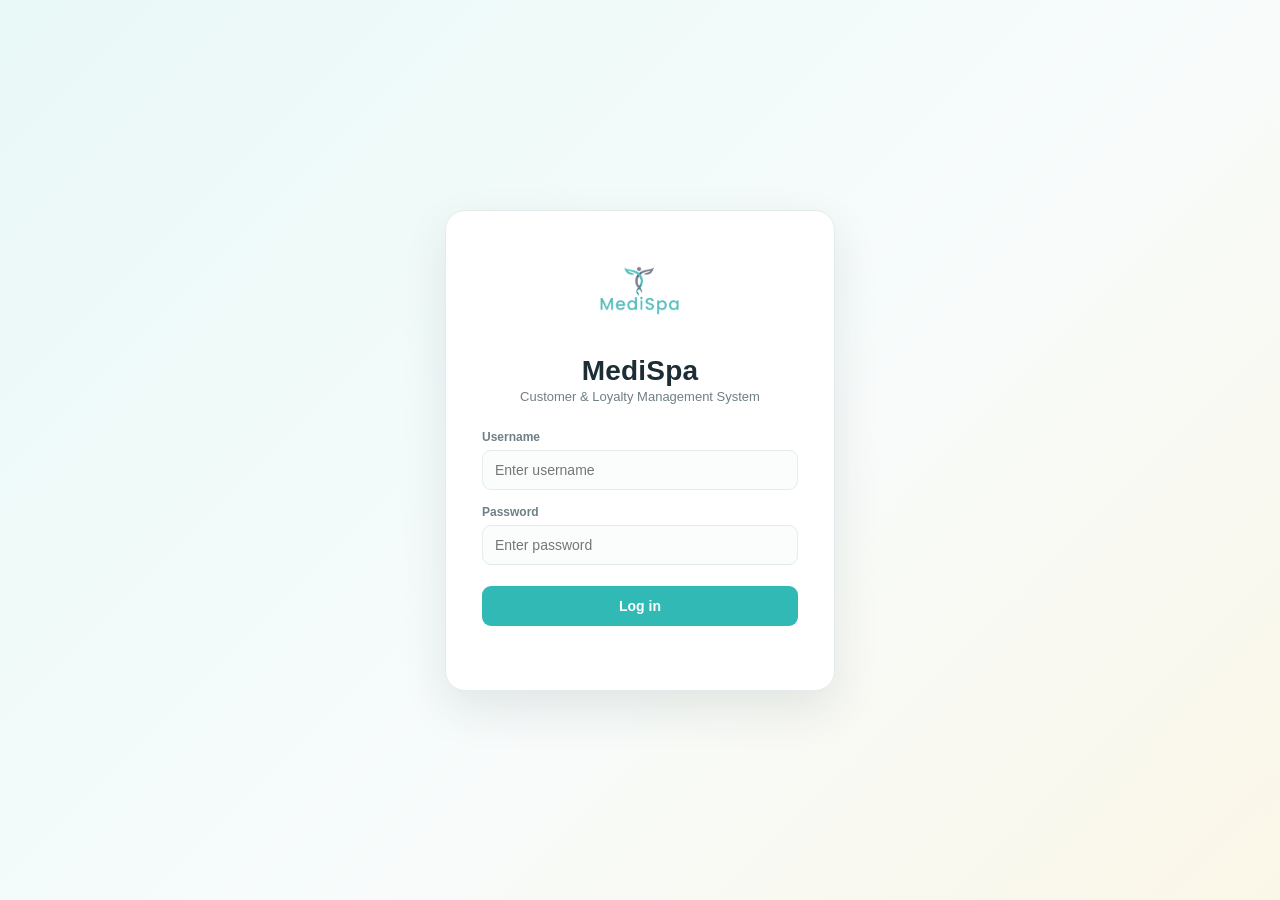
==== commit bcd756b5: "your commit message" ====
--- a/customers.html
+++ b/customers.html
@@ -26,6 +26,11 @@
   .btn.gold { border-color: #c79a2e; color: #8a6a10; }
   .btn.gold:hover { background: #fdf6e3; }
 
+  /* Reserve this button's grid cell even while "hidden" so the auto-fit
+     .form-grid doesn't collapse/re-flow its columns and shove the teal
+     Save/Add button sideways when Cancel appears or disappears. */
+  .btn.slot-hidden { visibility: hidden; pointer-events: none; }
+
   .panel-tools { display: flex; gap: 8px; align-items: center; flex-wrap: wrap; }
 
   /* Voucher modal */
@@ -63,6 +68,8 @@
   @media print {
     .sidebar, .topbar, .modal-actions { display: none !important; }
     .modal-backdrop { position: static; background: none; }
+    /* Only the voucher should print — hide the form/table behind it. */
+    .main { display: none !important; }
   }
 </style>
 </head>
@@ -72,7 +79,7 @@
     <div class="main">
       <div class="topbar" id="topbar-slot"></div>
 
-      <div class="card">
+      <div class="card" id="add-customer-card">
         <h2 id="form-title">Add customer</h2>
         <form id="customer-form" class="form-grid" novalidate>
           <input type="hidden" id="cust-id">
@@ -103,8 +110,12 @@
             <div class="err" id="e-points"></div>
           </div>
           <button class="btn solid" type="submit" id="save-btn">Add customer</button>
-          <button class="btn" type="button" id="cancel-edit" style="display:none;">Cancel</button>
+          <button class="btn slot-hidden" type="button" id="cancel-edit">Cancel</button>
         </form>
+      </div>
+      <div class="card" id="admin-customer-note" style="display:none;">
+        <h2 style="margin-bottom:4px;">Customer records</h2>
+        <div class="card-subtitle" style="margin:0;">Adding and editing customer records is handled by staff. Your role here is approving loyalty vouchers below.</div>
       </div>
 
       <div class="card">
@@ -158,8 +169,16 @@
 
   <script src="js/app.js"></script>
   <script>
-    requireAuth();
+    const session = requireAuth();
     renderShell('customers.html', 'Customers');
+
+    // Admin's job on this page is only to approve loyalty vouchers.
+    // Adding/editing/deleting customer records is staff's job.
+    const isAdmin = !!session && session.role === 'admin';
+    if (isAdmin) {
+      document.getElementById('add-customer-card').style.display = 'none';
+      document.getElementById('admin-customer-note').style.display = '';
+    }
 
     /* ---------- Settings & keys ---------- */
     const settings = Object.assign(
@@ -276,6 +295,18 @@
       document.getElementById('cust-rows').innerHTML = filtered.map(c => {
         const pts = c.points || 0;
         const ready = pts >= settings.redeemThreshold;
+
+        // Only admin can declare/approve a voucher. Staff just see the
+        // "Loyalty Ready" badge above and wait for admin to approve it.
+        const redeemBtn = isAdmin
+          ? `<button class="btn gold" ${ready ? `data-redeem="${esc(c.id)}"` : `disabled tabindex="-1" aria-hidden="true" style="visibility:hidden"`}>Approve voucher</button>`
+          : (ready ? `<button class="btn gold" disabled title="Only an admin can approve a voucher.">Admin only</button>` : '');
+
+        // Only staff manage the actual customer records (add/edit/delete).
+        const editDelBtns = isAdmin ? '' : `
+            <button class="btn" data-edit="${esc(c.id)}">Edit</button>
+            <button class="btn danger" data-del="${esc(c.id)}">Delete</button>`;
+
         return `
         <tr>
           <td>${esc(displayName(c))}</td>
@@ -286,11 +317,7 @@
               ? '<span class="badge gold">Loyalty Ready</span>'
               : '<span class="badge member">Member</span>'}</td>
           <td>${formatDate(c.joined)}</td>
-          <td class="row-actions">
-            ${ready ? `<button class="btn gold" data-redeem="${esc(c.id)}">Redeem</button>` : ''}
-            <button class="btn" data-edit="${esc(c.id)}">Edit</button>
-            <button class="btn danger" data-del="${esc(c.id)}">Delete</button>
-          </td>
+          <td class="row-actions">${redeemBtn}${editDelBtns}</td>
         </tr>`;
       }).join('');
     }
@@ -350,7 +377,7 @@
       document.getElementById('cust-points').value = 0;
       document.getElementById('form-title').textContent = 'Add customer';
       document.getElementById('save-btn').textContent = 'Add customer';
-      cancelBtn.style.display = 'none';
+      cancelBtn.classList.add('slot-hidden');
     }
     cancelBtn.addEventListener('click', resetForm);
 
@@ -376,13 +403,15 @@
       return `MS-${d}-${r}`;
     }
 
-    function redeem(id) {
+    async function redeem(id) {
+      if (!isAdmin) { toast('Only an admin can approve a voucher.', 'warning'); return; }
       const list = loadCustomers();
       const c = list.find(x => x.id === id);
       if (!c) return;
       const cost = settings.redeemThreshold;
-      if ((c.points || 0) < cost) { toast('Not enough points to redeem'); return; }
-      if (!confirm(`Redeem a reward for ${displayName(c)}? This uses ${cost} points.`)) return;
+      if ((c.points || 0) < cost) { toast('Not enough points to redeem', 'error'); return; }
+      const ok = await confirmDialog(`Redeem a reward for ${displayName(c)}? This uses ${cost} points.`, { title: 'Redeem reward', confirmText: 'Redeem' });
+      if (!ok) return;
 
       c.points = (c.points || 0) - cost;
       const code = makeCode();
@@ -403,8 +432,9 @@
     }
 
     /* ---------- Recalculate points from transactions ---------- */
-    document.getElementById('recalc-btn').addEventListener('click', function () {
-      if (!confirm('Recompute every customer\u2019s points from their transactions and redemptions?')) return;
+    document.getElementById('recalc-btn').addEventListener('click', async function () {
+      const ok = await confirmDialog('Recompute every customer\u2019s points from their transactions and redemptions?', { title: 'Recalculate points', confirmText: 'Recalculate' });
+      if (!ok) return;
       const list = loadCustomers();
       const tx = readDB(TX_KEY, []);
       const reds = loadRedemptions();
@@ -426,7 +456,7 @@
     });
 
     /* ---------- Row actions ---------- */
-    document.getElementById('cust-rows').addEventListener('click', function (e) {
+    document.getElementById('cust-rows').addEventListener('click', async function (e) {
       const btn = e.target.closest('button');
       if (!btn) return;
       const editId = btn.getAttribute('data-edit');
@@ -434,6 +464,11 @@
       const redeemId = btn.getAttribute('data-redeem');
 
       if (redeemId) return redeem(redeemId);
+
+      if ((editId || delId) && isAdmin) {
+        toast('Admins don\u2019t manage customer records \u2014 that\u2019s handled by staff.', 'warning');
+        return;
+      }
 
       const list = loadCustomers();
 
@@ -450,13 +485,14 @@
         clearErrors();
         document.getElementById('form-title').textContent = 'Edit customer';
         document.getElementById('save-btn').textContent = 'Save changes';
-        cancelBtn.style.display = 'inline-block';
+        cancelBtn.classList.remove('slot-hidden');
         window.scrollTo({ top: 0, behavior: 'smooth' });
       }
 
       if (delId) {
         const c = list.find(x => x.id === delId);
-        if (!confirm(`Delete ${c ? displayName(c) : 'this customer'}? This cannot be undone.`)) return;
+        const ok = await confirmDialog(`Delete ${c ? displayName(c) : 'this customer'}? This cannot be undone.`, { title: 'Delete customer', confirmText: 'Delete', danger: true });
+        if (!ok) return;
         saveCustomers(list.filter(x => x.id !== delId));
         renderTable();
         toast('Customer deleted');
--- a/css/style.css
+++ b/css/style.css
@@ -144,15 +144,81 @@
 .mini-stat strong { display:block; font-size:19px; margin-top:3px; }
 .mini-stat span { font-size:11px; color:var(--text-muted); }
 
-/* ---------- Toast / voucher ---------- */
-.toast { position:fixed; bottom:24px; right:24px; background:#24343b; color:var(--white); padding:12px 18px; border-radius:9px; font-size:13px; opacity:0; transform:translateY(10px); transition:all .25s ease; pointer-events:none; z-index:80; }
-.toast.show { opacity:1; transform:translateY(0); }
-#voucher-print { display:none; }
-@media print { .app,.toast { display:none!important; } #voucher-print { display:block!important; } }
+/* ---------- Notifications (toast) ---------- */
+.toast-stack {
+  position: fixed; top: 20px; right: 20px; z-index: 200;
+  display: flex; flex-direction: column; gap: 10px;
+  max-width: min(360px, calc(100vw - 40px));
+  pointer-events: none;
+}
+.toast-item {
+  display: flex; align-items: flex-start; gap: 10px;
+  background: var(--white); color: var(--text-dark);
+  border: 1px solid var(--border); border-left: 4px solid var(--accent-teal);
+  border-radius: 10px; padding: 12px 14px; box-shadow: 0 10px 28px rgba(29,45,53,.14);
+  font-size: 13px; font-weight: 600; line-height: 1.4;
+  opacity: 0; transform: translateX(24px); transition: all .25s ease;
+  pointer-events: auto;
+}
+.toast-item.show { opacity: 1; transform: translateX(0); }
+.toast-item .toast-icon {
+  flex: 0 0 20px; width: 20px; height: 20px; border-radius: 50%;
+  display: flex; align-items: center; justify-content: center;
+  font-size: 12px; font-weight: 800; color: var(--white); margin-top: 1px;
+}
+.toast-item .toast-msg { flex: 1; }
+.toast-item .toast-close {
+  flex: 0 0 auto; background: none; border: 0; color: var(--text-muted);
+  font-size: 15px; line-height: 1; padding: 0 0 0 4px; cursor: pointer;
+}
+.toast-item .toast-close:hover { color: var(--text-dark); }
+.toast-item.success { border-left-color: var(--success); }
+.toast-item.success .toast-icon { background: var(--success); }
+.toast-item.error { border-left-color: var(--danger); }
+.toast-item.error .toast-icon { background: var(--danger); }
+.toast-item.warning { border-left-color: var(--accent-gold); }
+.toast-item.warning .toast-icon { background: var(--accent-gold); }
+.toast-item.info { border-left-color: var(--accent-teal); }
+.toast-item.info .toast-icon { background: var(--accent-teal); }
+/* NOTE: voucher-only print handling now lives in transactions.html and
+   customers.html's own <style> blocks, scoped to those pages only.
+   (Previously this rule hid `.app` — the entire page wrapper — for ANY
+   page's print, which is what made Report.html print out completely
+   blank. Do not reintroduce a global `.app { display:none }` print rule.) */
+@media print { .toast-stack { display:none!important; } }
+
+/* ---------- Confirm dialog (replaces native confirm()) ---------- */
+.confirm-backdrop {
+  position: fixed; inset: 0; background: rgba(29,45,53,.32);
+  display: none; align-items: center; justify-content: center; z-index: 210; padding: 20px;
+}
+.confirm-backdrop.open { display: flex; }
+.confirm-card {
+  background: var(--white); border-radius: var(--radius); padding: 22px;
+  width: min(380px, 100%); box-shadow: 0 20px 50px rgba(29,45,53,.20);
+}
+.confirm-card h2 { font-size: 16px; margin: 0 0 8px; }
+.confirm-card p { font-size: 13px; color: var(--text-muted); margin: 0 0 18px; line-height: 1.5; }
+.confirm-actions { display: flex; justify-content: flex-end; gap: 8px; }
+@media print { .confirm-backdrop { display:none!important; } }
+@media (max-width: 480px) {
+  .toast-stack { top: 10px; right: 10px; left: 10px; max-width: none; }
+}
 .voucher { max-width:380px; margin:40px auto; border:2px dashed var(--accent-teal); border-radius:12px; padding:24px; text-align:center; }
 .voucher h2 { color:var(--accent-teal-dark); margin-bottom:2px; }
 .voucher .amount { font-size:30px; font-weight:800; margin:14px 0; color:var(--accent-gold); }
 .voucher .meta { font-size:12px; color:var(--text-muted); margin-top:14px; }
+
+/* ---------- Print: force background colors to actually print
+   (badges, chart bars, voucher) instead of relying on the user's
+   browser "print background graphics" setting ---------- */
+@media print {
+  * {
+    -webkit-print-color-adjust: exact !important;
+    print-color-adjust: exact !important;
+    color-adjust: exact !important;
+  }
+}
 
 /* ---------- Responsive ---------- */
 .overlay { display:none; }
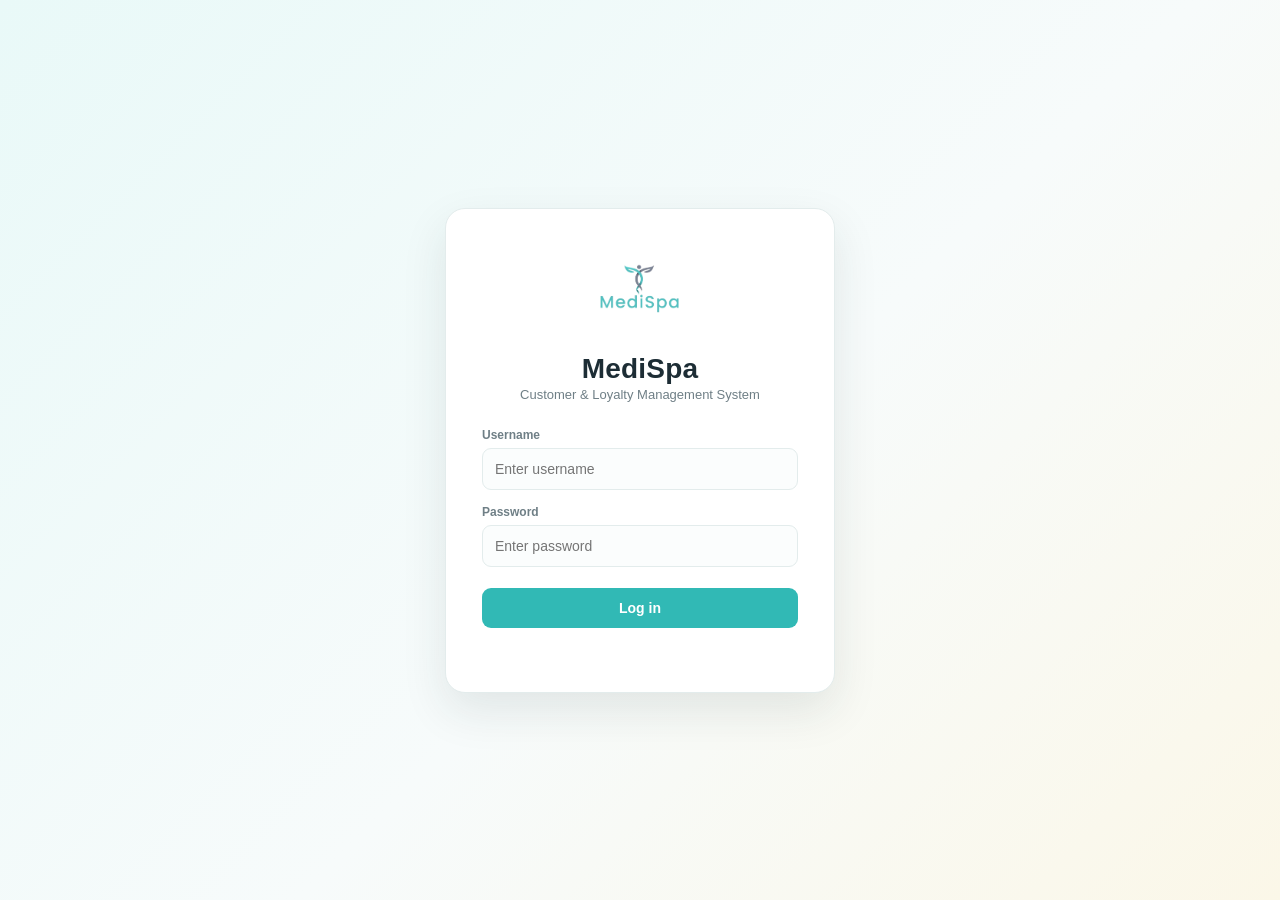
==== commit 297016a0: "Add pagination, filters, demo data" ====
--- a/customers.html
+++ b/customers.html
@@ -6,7 +6,7 @@
 <title>MediSpa - Customers</title>
 <link rel="stylesheet" href="css/style.css">
 <style>
-  /* ---- Page-scoped additions. Pwede mong ilipat sa css/style.css mamaya. ---- */
+  /* ---- Page-scoped additions ---- */
   /* Pareho ang taas ng lahat ng field: hindi nagtutulak ang hint/error text */
   .form-grid { align-items: start; }
   .field { position: relative; padding-bottom: 20px; }
@@ -21,36 +21,47 @@
   .field.invalid .err { display: block; }
   .field.invalid .hint { display: none; }
 
-  .row-actions { white-space: nowrap; }
-  .row-actions .btn { margin-left: 4px; }
-  .btn.gold { border-color: #c79a2e; color: #8a6a10; }
-  .btn.gold:hover { background: #fdf6e3; }
+
+  /* The voucher action button's label changes with status ("Redeem",
+     "Approve voucher", "Mark received"). Give it one fixed width so
+     View/Edit/Delete always line up in the same column across rows,
+     whatever the label's length. */
+  .row-actions .voucher-action {
+    display: inline-block;
+    width: 124px;
+    text-align: center;
+  }
+  #cust-rows td, .table-wrap thead th { padding-left: 6px; padding-right: 6px; }
+  .row-actions .btn { padding: 5px 8px; }
+  .row-actions .btn + .btn { margin-left: 4px; }
+  /* Voucher button on its own line, View/Edit/Delete below it, so the row never overflows */
+  td.row-actions { width: 1%; min-width: 170px; text-align: right; }
+  .row-actions .voucher-action { display: block; width: 100%; margin: 0 0 5px; }
+  .row-actions .voucher-action.slot-hidden { display: none; }
+  #cust-rows td:nth-child(3) { max-width: 190px; overflow: hidden; text-overflow: ellipsis; }
 
   /* Reserve this button's grid cell even while "hidden" so the auto-fit
      .form-grid doesn't collapse/re-flow its columns and shove the teal
      Save/Add button sideways when Cancel appears or disappears. */
   .btn.slot-hidden { visibility: hidden; pointer-events: none; }
 
+  .progress { width: 110px; height: 6px; background: #e6eeee; border-radius: 4px; overflow: hidden; margin-top: 4px; }
+  .progress > i { display: block; height: 100%; background: #31b9b5; }
+  .progress.full > i { background: #c79a2e; }
   .panel-tools { display: flex; gap: 8px; align-items: center; flex-wrap: wrap; }
 
-  /* Voucher modal */
-  .modal-backdrop {
-    position: fixed; inset: 0; background: rgba(15,23,32,.45);
-    display: none; align-items: center; justify-content: center; padding: 16px; z-index: 60;
-  }
-  .modal-backdrop.open { display: flex; }
-  .modal {
-    background: #fff; border-radius: 14px; padding: 24px; width: 100%; max-width: 420px;
-    box-shadow: 0 18px 50px rgba(0,0,0,.2);
-  }
-  .voucher {
-    border: 2px dashed #c79a2e; border-radius: 12px; padding: 18px; text-align: center;
-    background: #fffdf5; margin: 14px 0;
-  }
-  .voucher .code {
-    font-size: 22px; letter-spacing: 2px; font-weight: 700; margin: 6px 0;
-  }
-  .modal-actions { display: flex; gap: 8px; justify-content: flex-end; }
+  .prize-field select { width: 100%; }
+
+  /* Pagination */
+  .pager { display: flex; align-items: center; justify-content: space-between; gap: 12px; flex-wrap: wrap; margin-top: 14px; font-size: 13px; }
+  .pager-left { display: flex; align-items: center; gap: 16px; flex-wrap: wrap; }
+  .pager-info { color: var(--text-muted); }
+  .pager-controls { display: flex; align-items: center; gap: 4px; flex-wrap: wrap; }
+  .pager-controls .btn { padding: 6px 10px; min-width: 34px; }
+  .pager-controls .btn.active { background: var(--accent-teal); border-color: var(--accent-teal); color: var(--white); }
+  .pager-controls .gap { padding: 0 4px; color: var(--text-muted); }
+  .pager-size { display: flex; align-items: center; gap: 6px; color: var(--text-muted); }
+  @media (max-width: 640px) { .pager { justify-content: center; } }
 
   /* Responsive */
   @media (max-width: 900px) {
@@ -65,12 +76,6 @@
     .table-wrap { overflow-x: auto; -webkit-overflow-scrolling: touch; }
     .table-wrap table { min-width: 720px; }
   }
-  @media print {
-    .sidebar, .topbar, .modal-actions { display: none !important; }
-    .modal-backdrop { position: static; background: none; }
-    /* Only the voucher should print — hide the form/table behind it. */
-    .main { display: none !important; }
-  }
 </style>
 </head>
 <body>
@@ -105,27 +110,33 @@
             <div class="err" id="e-email"></div>
           </div>
           <div class="field" id="f-points">
-            <label for="cust-points">Starting points</label>
+            <label for="cust-points">Starting massage spend (₱)</label>
             <input id="cust-points" type="number" min="0" step="1" value="0">
+            <div class="hint">Massage spend carried over before using the system</div>
             <div class="err" id="e-points"></div>
           </div>
-          <button class="btn solid" type="submit" id="save-btn">Add customer</button>
-          <button class="btn slot-hidden" type="button" id="cancel-edit">Cancel</button>
+          <div class="field btn-field">
+            <label>&nbsp;</label>
+            <div class="btn-pair">
+              <button class="btn solid" type="submit" id="save-btn">Add customer</button>
+              <button class="btn slot-hidden" type="button" id="cancel-edit">Cancel</button>
+            </div>
+          </div>
         </form>
       </div>
       <div class="card" id="admin-customer-note" style="display:none;">
         <h2 style="margin-bottom:4px;">Customer records</h2>
-        <div class="card-subtitle" style="margin:0;">Adding and editing customer records is handled by staff. Your role here is approving loyalty vouchers below.</div>
+        <div class="card-subtitle" style="margin:0;">Adding customers and recording transactions is handled by staff. Your job here is to approve the voucher requests staff send you; you'll be notified on the Dashboard once a voucher is handed to the therapist.</div>
       </div>
 
       <div class="card">
         <div class="panel-head">
           <div>
             <h2 style="margin-bottom:4px;">All customers</h2>
-            <div class="card-subtitle" style="margin:0;">Search, edit, and redeem rewards for your customers.</div>
+            <div class="card-subtitle" style="margin:0;">Search and manage customers. A reward unlocks at every ₱10,000 of massage spend: staff request it, the admin approves it, then staff print the voucher for the therapist.</div>
           </div>
           <div class="panel-tools">
-            <button class="btn" type="button" id="recalc-btn" title="Recompute points from transactions and redemptions">Recalculate points</button>
+            <button class="btn" type="button" id="recalc-btn" title="Recompute massage spend from transactions and redemptions">Recalculate</button>
             <span class="badge member" id="customer-count">0 customers</span>
           </div>
         </div>
@@ -137,32 +148,70 @@
             <option value="ready">Loyalty Ready</option>
             <option value="member">Member</option>
           </select>
+          <select class="filter-select" id="voucher-filter" title="Filter by voucher status">
+            <option value="all">All vouchers</option>
+            <option value="none">No voucher</option>
+            <option value="pending">Pending approval</option>
+            <option value="approved">Approved</option>
+            <option value="received">Received</option>
+          </select>
+          <select class="filter-select" id="sort-by" title="Sort customers">
+            <option value="name">Sort: Name (A–Z)</option>
+            <option value="spend-desc">Sort: Highest spend</option>
+            <option value="spend-asc">Sort: Lowest spend</option>
+            <option value="joined-desc">Sort: Newest joined</option>
+            <option value="joined-asc">Sort: Oldest joined</option>
+          </select>
         </div>
 
         <div class="table-wrap"><table>
           <thead>
-            <tr><th>Name</th><th>Phone</th><th>Email</th><th>Points</th><th>Status</th><th>Joined</th><th></th></tr>
+            <tr><th>Name</th><th>Phone</th><th>Email</th><th>Massage spend</th><th>Status</th><th>Voucher</th><th>Joined</th><th></th></tr>
           </thead>
           <tbody id="cust-rows"></tbody>
         </table></div>
         <div id="cust-empty" class="empty-state" style="display:none;">No customers match your search. Clear the filter or add a new customer.</div>
+        <div class="pager" id="cust-pager">
+          <div class="pager-left">
+            <div class="pager-info" id="pager-info"></div>
+            <label class="pager-size">Rows
+              <select class="filter-select" id="page-size">
+                <option value="10" selected>10</option>
+                <option value="25">25</option>
+                <option value="50">50</option>
+                <option value="100">100</option>
+              </select>
+            </label>
+          </div>
+          <div class="pager-controls" id="pager-controls"></div>
+        </div>
       </div>
     </div>
   </div>
 
-  <!-- Voucher modal -->
-  <div class="modal-backdrop" id="voucher-modal" role="dialog" aria-modal="true" aria-labelledby="voucher-title">
+  <!-- Prize picker modal (step 1 of redeeming) -->
+  <div class="modal-backdrop" id="prize-modal" role="dialog" aria-modal="true" aria-labelledby="prize-title">
     <div class="modal">
-      <h2 id="voucher-title" style="margin-top:0;">Reward redeemed</h2>
-      <p class="card-subtitle" id="voucher-sub" style="margin-top:4px;"></p>
-      <div class="voucher">
-        <div style="font-size:12px;letter-spacing:1px;">MEDISPA REWARD VOUCHER</div>
-        <div class="code" id="voucher-code">—</div>
-        <div id="voucher-meta" style="font-size:13px;"></div>
+      <h2 id="prize-title" style="margin-top:0;">Request reward</h2>
+      <p class="card-subtitle" id="prize-sub" style="margin-top:4px;"></p>
+      <div class="field prize-field" style="padding-bottom:0;">
+        <label for="prize-select">Prize</label>
+        <select id="prize-select"></select>
       </div>
+      <div class="modal-actions" style="margin-top:16px;">
+        <button class="btn" type="button" id="prize-cancel">Cancel</button>
+        <button class="btn solid" type="button" id="prize-ok">Request reward</button>
+      </div>
+    </div>
+  </div>
+
+  <!-- Customer profile modal -->
+  <div class="modal-backdrop" id="profile-modal" role="dialog" aria-modal="true" aria-labelledby="profile-title">
+    <div class="modal" style="max-width:560px; max-height:85vh; overflow-y:auto;">
+      <h2 id="profile-title" style="margin-top:0;">Customer profile</h2>
+      <div id="profile-body"></div>
       <div class="modal-actions">
-        <button class="btn" type="button" id="voucher-print">Print</button>
-        <button class="btn solid" type="button" id="voucher-close">Done</button>
+        <button class="btn solid" type="button" id="profile-close">Close</button>
       </div>
     </div>
   </div>
@@ -172,8 +221,10 @@
     const session = requireAuth();
     renderShell('customers.html', 'Customers');
 
-    // Admin's job on this page is only to approve loyalty vouchers.
-    // Adding/editing/deleting customer records is staff's job.
+    // Voucher flow:  staff request -> ADMIN approves -> staff print + hand to
+    // therapist -> staff mark received -> admin is notified on the Dashboard.
+    // Admin never requests/prints/receives; staff never approve.
+    // Only staff add/edit/delete customer records.
     const isAdmin = !!session && session.role === 'admin';
     if (isAdmin) {
       document.getElementById('add-customer-card').style.display = 'none';
@@ -181,10 +232,7 @@
     }
 
     /* ---------- Settings & keys ---------- */
-    const settings = Object.assign(
-      { redeemThreshold: 100, pointsPer: 12, spendPer: 110, currency: '\u20B1' },
-      readDB(DB_KEYS.settings, {})
-    );
+    const settings = getSettings();
     const TX_KEY  = DB_KEYS.transactions || 'medispa_transactions';
     const RED_KEY = DB_KEYS.redemptions  || 'medispa_redemptions';
 
@@ -215,10 +263,7 @@
       return d.toLocaleDateString('en-PH', { year: 'numeric', month: 'short', day: '2-digit' });
     }
 
-    function pointsFor(amount) {
-      const a = Number(amount) || 0;
-      return Math.floor(a / settings.spendPer) * settings.pointsPer;
-    }
+    const pesoWhole = n => settings.currency + Math.round(Number(n) || 0).toLocaleString('en-PH');
 
     const loadCustomers = () => readDB(DB_KEYS.customers, []);
     const saveCustomers = list => writeDB(DB_KEYS.customers, list);
@@ -271,10 +316,41 @@
       }
 
       if (!Number.isFinite(values.points) || values.points < 0) {
-        ok = setError('f-points', 'Points must be 0 or higher.') && ok;
+        ok = setError('f-points', 'Must be 0 or higher.') && ok;
       }
       return ok;
     }
+
+    /* ---------- Pagination ---------- */
+    let currentPage = 1;
+
+    function renderPager(total, startIdx, shown, totalPages) {
+      const pager = document.getElementById('cust-pager');
+      pager.style.display = total ? '' : 'none';
+      document.getElementById('pager-info').textContent =
+        total ? `Showing ${startIdx + 1}\u2013${startIdx + shown} of ${total}` : '';
+
+      // Compact page list: 1 … 4 5 [6] 7 8 … 20
+      const pages = [];
+      for (let i = 1; i <= totalPages; i++) {
+        if (i === 1 || i === totalPages || Math.abs(i - currentPage) <= 1) pages.push(i);
+        else if (pages[pages.length - 1] !== '…') pages.push('…');
+      }
+      document.getElementById('pager-controls').innerHTML =
+        `<button class="btn" data-page="${currentPage - 1}" ${currentPage === 1 ? 'disabled' : ''}>Prev</button>` +
+        pages.map(p => p === '…'
+          ? '<span class="gap">…</span>'
+          : `<button class="btn ${p === currentPage ? 'active' : ''}" data-page="${p}">${p}</button>`).join('') +
+        `<button class="btn" data-page="${currentPage + 1}" ${currentPage === totalPages ? 'disabled' : ''}>Next</button>`;
+    }
+
+    document.getElementById('pager-controls').addEventListener('click', e => {
+      const b = e.target.closest('button[data-page]');
+      if (!b || b.disabled) return;
+      currentPage = parseInt(b.getAttribute('data-page'), 10);
+      renderTable();
+      document.querySelector('.search-row').scrollIntoView({ behavior: 'smooth', block: 'start' });
+    });
 
     /* ---------- Table ---------- */
     function renderTable() {
@@ -282,25 +358,99 @@
       const query = (document.getElementById('customer-search').value || '').toLowerCase().trim();
       const filter = document.getElementById('status-filter').value;
 
+      // Group redemptions by customer once per render instead of scanning
+      // storage per row.
+      const redsByCustomer = {};
+      loadRedemptions().forEach(r => {
+        (redsByCustomer[r.customerId] = redsByCustomer[r.customerId] || []).push(r);
+      });
+      function latestRedemptionFor(id) {
+        const arr = redsByCustomer[id];
+        if (!arr || !arr.length) return null;
+        return arr.slice().sort(newestRedemptionFirst)[0];
+      }
+
+      const voucherFilter = document.getElementById('voucher-filter').value;
+      const sortBy = document.getElementById('sort-by').value;
+      const voucherState = c => {
+        const l = latestRedemptionFor(c.id);
+        return l ? redemptionStatus(l) : 'none';
+      };
+
       const filtered = list.filter(c => {
         const hay = `${displayName(c)} ${c.phone || ''} ${c.email || ''}`.toLowerCase();
         const ready = (c.points || 0) >= settings.redeemThreshold;
-        return (!query || hay.includes(query)) && (filter === 'all' || (filter === 'ready' ? ready : !ready));
+        return (!query || hay.includes(query))
+          && (filter === 'all' || (filter === 'ready' ? ready : !ready))
+          && (voucherFilter === 'all' || voucherState(c) === voucherFilter);
       });
+
+      const byName = (a, b) => displayName(a).localeCompare(displayName(b), 'en', { sensitivity: 'base' });
+      const sorters = {
+        'name': byName,
+        'spend-desc': (a, b) => (b.points || 0) - (a.points || 0) || byName(a, b),
+        'spend-asc': (a, b) => (a.points || 0) - (b.points || 0) || byName(a, b),
+        'joined-desc': (a, b) => (b.joined || '').localeCompare(a.joined || '') || byName(a, b),
+        'joined-asc': (a, b) => (a.joined || '').localeCompare(b.joined || '') || byName(a, b)
+      };
+      filtered.sort(sorters[sortBy] || byName);
+
+      // Pagination
+      const pageSize = parseInt(document.getElementById('page-size').value, 10) || 10;
+      const totalPages = Math.max(1, Math.ceil(filtered.length / pageSize));
+      if (currentPage > totalPages) currentPage = totalPages;
+      if (currentPage < 1) currentPage = 1;
+      const startIdx = (currentPage - 1) * pageSize;
+      const pageItems = filtered.slice(startIdx, startIdx + pageSize);
+      renderPager(filtered.length, startIdx, pageItems.length, totalPages);
 
       document.getElementById('customer-count').textContent =
         `${filtered.length} of ${list.length} customers`;
       document.getElementById('cust-empty').style.display = filtered.length ? 'none' : 'block';
 
-      document.getElementById('cust-rows').innerHTML = filtered.map(c => {
+      document.getElementById('cust-rows').innerHTML = pageItems.map(c => {
         const pts = c.points || 0;
         const ready = pts >= settings.redeemThreshold;
-
-        // Only admin can declare/approve a voucher. Staff just see the
-        // "Loyalty Ready" badge above and wait for admin to approve it.
-        const redeemBtn = isAdmin
-          ? `<button class="btn gold" ${ready ? `data-redeem="${esc(c.id)}"` : `disabled tabindex="-1" aria-hidden="true" style="visibility:hidden"`}>Approve voucher</button>`
-          : (ready ? `<button class="btn gold" disabled title="Only an admin can approve a voucher.">Admin only</button>` : '');
+        const latest = latestRedemptionFor(c.id);
+        const latestStatus = latest ? redemptionStatus(latest) : null;
+
+        // Voucher status badge — visible to both admin and staff.
+        let voucherCell;
+        if (!latest) {
+          voucherCell = '<span style="color:var(--text-muted);font-size:12px;">—</span>';
+        } else if (latestStatus === 'pending') {
+          voucherCell = '<span class="badge gold">Pending approval</span>';
+        } else if (latestStatus === 'approved') {
+          voucherCell = '<span class="badge gold">Approved \u00B7 for therapist</span>';
+        } else {
+          voucherCell = `<span class="badge member">Received \u00B7 ${formatDate(latest.receivedDate)}</span>`;
+        }
+        if (latest) voucherCell += `<div style="font-size:11px;color:var(--text-muted);margin-top:3px;">${esc(latest.prize || settings.prizes[0])}</div>`;
+
+        // Voucher action — same for admin and staff. Which action shows
+        // depends on where the latest redemption is in its lifecycle.
+        // Always render a same-sized button for this slot (visible or
+        // invisibly reserved via .slot-hidden) so the View/Edit/Delete
+        // buttons after it never shift left/right between rows.
+        let actionBtn;
+        const slotHidden = '<button class="btn gold voucher-action slot-hidden" disabled tabindex="-1" aria-hidden="true">Redeem</button>';
+        if (latestStatus === 'pending') {
+          actionBtn = isAdmin
+            ? `<button class="btn gold voucher-action" data-approve="${esc(latest.id)}">Approve voucher</button><button class="btn danger voucher-action" data-reject="${esc(latest.id)}">Reject</button>`
+            : `<button class="btn voucher-action" disabled title="Waiting for the admin to approve">Awaiting approval</button>`;
+        } else if (latestStatus === 'approved') {
+          actionBtn = isAdmin
+            ? `<button class="btn voucher-action" disabled title="Staff will print it and hand it to the therapist">With staff</button>`
+            : `<button class="btn gold voucher-action" data-print-voucher="${esc(latest.id)}">Print voucher</button>`;
+        } else if (ready && !isAdmin) {
+          actionBtn = `<button class="btn gold voucher-action" data-request-redeem="${esc(c.id)}">Redeem</button>`;
+        } else {
+          actionBtn = slotHidden;
+        }
+
+        // Anyone can open the read-only profile (info + full purchase and
+        // redemption history) for a customer.
+        const viewBtn = `<button class="btn" data-view="${esc(c.id)}">View</button>`;
 
         // Only staff manage the actual customer records (add/edit/delete).
         const editDelBtns = isAdmin ? '' : `
@@ -312,12 +462,13 @@
           <td>${esc(displayName(c))}</td>
           <td>${esc(c.phone || '-')}</td>
           <td>${esc(c.email || '-')}</td>
-          <td>${pts}</td>
+          <td>${pesoWhole(pts)}<div class="progress ${ready ? 'full' : ''}" title="${pesoWhole(pts)} of ${pesoWhole(settings.redeemThreshold)}"><i style="width:${Math.min(100, pts / settings.redeemThreshold * 100)}%"></i></div></td>
           <td>${ready
               ? '<span class="badge gold">Loyalty Ready</span>'
               : '<span class="badge member">Member</span>'}</td>
+          <td>${voucherCell}</td>
           <td>${formatDate(c.joined)}</td>
-          <td class="row-actions">${redeemBtn}${editDelBtns}</td>
+          <td class="row-actions">${actionBtn}${viewBtn}${editDelBtns}</td>
         </tr>`;
       }).join('');
     }
@@ -355,13 +506,18 @@
 
       if (id) {
         const idx = list.findIndex(c => c.id === id);
-        if (idx > -1) list[idx] = Object.assign({}, list[idx], record);
+        if (idx > -1) {
+          // Manual balance edit: shift startingPoints by the same amount so "Recalculate" keeps it.
+          const delta = record.points - (list[idx].points || 0);
+          record.startingPoints = (Number.isFinite(list[idx].startingPoints) ? list[idx].startingPoints : 0) + delta;
+          list[idx] = Object.assign({}, list[idx], record);
+        }
         toast('Customer updated');
       } else {
         list.push(Object.assign({
           id: cryptoId(),
           startingPoints: values.points,
-          joined: new Date().toISOString().slice(0, 10)
+          joined: localISODate()
         }, record));
         toast('Customer added');
       }
@@ -381,59 +537,121 @@
     }
     cancelBtn.addEventListener('click', resetForm);
 
-    /* ---------- Redeem + voucher ---------- */
-    const modal = document.getElementById('voucher-modal');
-
-    function openVoucher(customer, code, cost) {
-      document.getElementById('voucher-sub').textContent =
-        `${displayName(customer)} used ${cost} points. Remaining balance: ${customer.points} points.`;
-      document.getElementById('voucher-code').textContent = code;
-      document.getElementById('voucher-meta').textContent =
-        `Issued ${formatDate(new Date().toISOString())} \u00B7 Present this code at the front desk`;
-      modal.classList.add('open');
-    }
-    document.getElementById('voucher-close').addEventListener('click', () => modal.classList.remove('open'));
-    document.getElementById('voucher-print').addEventListener('click', () => window.print());
-    modal.addEventListener('click', e => { if (e.target === modal) modal.classList.remove('open'); });
-    document.addEventListener('keydown', e => { if (e.key === 'Escape') modal.classList.remove('open'); });
-
-    function makeCode() {
-      const d = new Date().toISOString().slice(0, 10).replace(/-/g, '');
-      const r = Math.random().toString(36).slice(2, 6).toUpperCase();
-      return `MS-${d}-${r}`;
-    }
-
-    async function redeem(id) {
-      if (!isAdmin) { toast('Only an admin can approve a voucher.', 'warning'); return; }
-      const list = loadCustomers();
-      const c = list.find(x => x.id === id);
+    /* ---------- Customer profile (info + full history) ---------- */
+    const profileModal = document.getElementById('profile-modal');
+
+    function openProfile(id) {
+      const c = loadCustomers().find(x => x.id === id);
       if (!c) return;
-      const cost = settings.redeemThreshold;
-      if ((c.points || 0) < cost) { toast('Not enough points to redeem', 'error'); return; }
-      const ok = await confirmDialog(`Redeem a reward for ${displayName(c)}? This uses ${cost} points.`, { title: 'Redeem reward', confirmText: 'Redeem' });
-      if (!ok) return;
-
-      c.points = (c.points || 0) - cost;
-      const code = makeCode();
-      const reds = loadRedemptions();
-      reds.push({
-        id: cryptoId(),
-        customerId: c.id,
-        customerName: displayName(c),
-        code,
-        points: cost,
-        date: new Date().toISOString().slice(0, 10)
-      });
-      saveRedemptions(reds);
-      saveCustomers(list);
+
+      const ready = (c.points || 0) >= settings.redeemThreshold;
+      const tx = readDB(TX_KEY, [])
+        .filter(t => (t.customerId || t.custId || t.customer) === c.id)
+        .sort((a, b) => (b.date || '').localeCompare(a.date || ''));
+      const reds = loadRedemptions()
+        .filter(r => r.customerId === c.id)
+        .sort(newestRedemptionFirst);
+
+      const txRows = tx.length
+        ? tx.map(t => `<tr><td>${formatDate(t.date)}</td><td>${esc(t.category || '—')}</td><td>${settings.currency}${money(t.amount)}</td><td>${t.pointsEarned ? '+' + pesoWhole(t.pointsEarned) : '—'}</td></tr>`).join('')
+        : `<tr><td colspan="4" style="color:var(--text-muted);">No purchases recorded yet.</td></tr>`;
+
+      const redRows = reds.length
+        ? reds.map(r => {
+            const st = redemptionStatus(r);
+            const statusBadge = st === 'pending'
+              ? '<span class="badge gold">Pending approval</span>'
+              : st === 'approved'
+                ? '<span class="badge gold">Approved \u00B7 for therapist</span>'
+                : `<span class="badge member">Received \u00B7 ${formatDate(r.receivedDate)}</span>`;
+            // Staff print the approved voucher and mark it received once
+            // it's with the therapist. Admin only sees the status.
+            const actionBtn = (st === 'approved' && !isAdmin)
+              ? `<button class="btn" data-print-voucher="${esc(r.id)}">Print / receive</button>`
+              : '';
+            return `<tr>
+              <td>${formatDate(redemptionDate(r))}</td>
+              <td>${esc(r.prize || settings.prizes[0])}</td>
+              <td>${r.code ? esc(r.code) : '<span style="color:var(--text-muted);">—</span>'}</td>
+              <td>-${pesoWhole(r.points || 0)}</td>
+              <td>${statusBadge}</td>
+              <td>${actionBtn}</td>
+            </tr>`;
+          }).join('')
+        : `<tr><td colspan="6" style="color:var(--text-muted);">No rewards redeemed yet.</td></tr>`;
+
+      document.getElementById('profile-title').textContent = displayName(c);
+      document.getElementById('profile-body').innerHTML = `
+        <div class="summary-strip" style="grid-template-columns:repeat(3,1fr); margin-bottom:16px;">
+          <div class="mini-stat"><span>Massage spend toward next reward</span><strong>${pesoWhole(c.points || 0)} / ${pesoWhole(settings.redeemThreshold)}</strong></div>
+          <div class="mini-stat"><span>Status</span><strong>${ready
+              ? '<span class="badge gold">Loyalty Ready</span>'
+              : '<span class="badge member">Member</span>'}</strong></div>
+          <div class="mini-stat"><span>Customer since</span><strong style="font-size:14px;">${formatDate(c.joined)}</strong></div>
+        </div>
+        <p style="font-size:13px; color:var(--text-muted); margin:0 0 16px;">
+          ${esc(c.phone || 'No phone on file')} \u00B7 ${esc(c.email || 'No email on file')}
+        </p>
+        <h3 style="margin:0 0 8px; font-size:14px;">Purchase history</h3>
+        <div class="table-wrap" style="margin-bottom:18px;"><table>
+          <thead><tr><th>Date</th><th>Service</th><th>Amount</th><th>Counts toward reward</th></tr></thead>
+          <tbody>${txRows}</tbody>
+        </table></div>
+        <h3 style="margin:0 0 8px; font-size:14px;">Redemption history</h3>
+        <div class="table-wrap"><table>
+          <thead><tr><th>Date</th><th>Prize</th><th>Voucher code</th><th>Spend used</th><th>Status</th><th></th></tr></thead>
+          <tbody>${redRows}</tbody>
+        </table></div>
+      `;
+      profileModal.dataset.customerId = id;
+      profileModal.classList.add('open');
+    }
+    document.getElementById('profile-close').addEventListener('click', () => profileModal.classList.remove('open'));
+    profileModal.addEventListener('click', e => {
+      if (e.target === profileModal) { profileModal.classList.remove('open'); return; }
+      const printId = e.target.closest('button')?.getAttribute('data-print-voucher');
+      if (printId) {
+        openVoucherModal(printId, () => { renderTable(); openProfile(profileModal.dataset.customerId); });
+      }
+    });
+
+    /* ---------- Request reward (staff) ---------- */
+    document.addEventListener('keydown', e => {
+      if (e.key === 'Escape') {
+        profileModal.classList.remove('open');
+        prizeModal.classList.remove('open');
+      }
+    });
+
+    // Step 1 (staff only): request a redemption and pick the prize from the
+    // dropdown. No points are deducted and no code exists until the admin approves.
+    const prizeModal = document.getElementById('prize-modal');
+    const prizeSelect = document.getElementById('prize-select');
+    let prizeCustomerId = null;
+
+    function requestRedeem(custId) {
+      const c = loadCustomers().find(x => x.id === custId);
+      if (!c) return;
+      if ((c.points || 0) < settings.redeemThreshold) { toast('Not enough massage spend to redeem', 'error'); return; }
+      prizeCustomerId = c.id;
+      document.getElementById('prize-sub').textContent =
+        `${displayName(c)} reached ${pesoWhole(settings.redeemThreshold)} in ${settings.qualifyingCategory.toLowerCase()}. Choose the prize.`;
+      prizeSelect.innerHTML = settings.prizes.map(p => `<option value="${esc(p)}">${esc(p)}</option>`).join('');
+      prizeModal.classList.add('open');
+    }
+    document.getElementById('prize-cancel').addEventListener('click', () => prizeModal.classList.remove('open'));
+    prizeModal.addEventListener('click', e => { if (e.target === prizeModal) prizeModal.classList.remove('open'); });
+    document.getElementById('prize-ok').addEventListener('click', function () {
+      const res = requestVoucher(prizeCustomerId, prizeSelect.value);
+      prizeModal.classList.remove('open');
+      if (!res.ok) { toast(res.msg, 'warning'); return; }
       renderTable();
-      toast('Reward redeemed');
-      openVoucher(c, code, cost);
-    }
+      toast('Reward requested \u2014 sent to the admin for approval');
+    });
 
     /* ---------- Recalculate points from transactions ---------- */
     document.getElementById('recalc-btn').addEventListener('click', async function () {
-      const ok = await confirmDialog('Recompute every customer\u2019s points from their transactions and redemptions?', { title: 'Recalculate points', confirmText: 'Recalculate' });
+      const ok = await confirmDialog('Recompute every customer\u2019s massage spend from their transactions and redemptions?', { title: 'Recalculate', confirmText: 'Recalculate' });
       if (!ok) return;
       const list = loadCustomers();
       const tx = readDB(TX_KEY, []);
@@ -442,9 +660,12 @@
       list.forEach(c => {
         const earned = tx
           .filter(t => (t.customerId || t.custId || t.customer) === c.id)
-          .reduce((sum, t) => sum + pointsFor(t.amount), 0);
+          .reduce((sum, t) => sum + pointsForPurchase(t.amount, t.category, settings), 0);
+        // Only redemptions that have actually been approved (points
+        // deducted) count against the balance — a pending request
+        // hasn't touched the customer's points yet.
         const used = reds
-          .filter(r => r.customerId === c.id)
+          .filter(r => r.customerId === c.id && redemptionStatus(r) !== 'pending')
           .reduce((sum, r) => sum + (r.points || 0), 0);
         const base = Number.isFinite(c.startingPoints) ? c.startingPoints : 0;
         c.points = Math.max(0, base + earned - used);
@@ -452,7 +673,7 @@
 
       saveCustomers(list);
       renderTable();
-      toast('Points recalculated');
+      toast('Massage spend recalculated');
     });
 
     /* ---------- Row actions ---------- */
@@ -461,9 +682,17 @@
       if (!btn) return;
       const editId = btn.getAttribute('data-edit');
       const delId = btn.getAttribute('data-del');
-      const redeemId = btn.getAttribute('data-redeem');
-
-      if (redeemId) return redeem(redeemId);
+      const viewId = btn.getAttribute('data-view');
+      const requestId = btn.getAttribute('data-request-redeem');
+      const approveId = btn.getAttribute('data-approve');
+      const rejectId = btn.getAttribute('data-reject');
+      const printId = btn.getAttribute('data-print-voucher');
+
+      if (viewId) return openProfile(viewId);
+      if (requestId) return requestRedeem(requestId);
+      if (rejectId) { if (await rejectVoucher(rejectId)) renderTable(); return; }
+      if (approveId) { if (await approveVoucher(approveId)) renderTable(); return; }
+      if (printId) return openVoucherModal(printId, renderTable);
 
       if ((editId || delId) && isAdmin) {
         toast('Admins don\u2019t manage customer records \u2014 that\u2019s handled by staff.', 'warning');
@@ -491,6 +720,10 @@
 
       if (delId) {
         const c = list.find(x => x.id === delId);
+        if (loadRedemptions().some(r => r.customerId === delId && ['pending', 'approved'].includes(redemptionStatus(r)))) {
+          toast('This customer has a voucher in progress. Finish or reject it before deleting.', 'warning');
+          return;
+        }
         const ok = await confirmDialog(`Delete ${c ? displayName(c) : 'this customer'}? This cannot be undone.`, { title: 'Delete customer', confirmText: 'Delete', danger: true });
         if (!ok) return;
         saveCustomers(list.filter(x => x.id !== delId));
@@ -499,8 +732,11 @@
       }
     });
 
-    document.getElementById('customer-search').addEventListener('input', renderTable);
-    document.getElementById('status-filter').addEventListener('change', renderTable);
+    // Any filter/sort/page-size change goes back to page 1; add/edit/delete keep the current page.
+    const resetAndRender = () => { currentPage = 1; renderTable(); };
+    document.getElementById('customer-search').addEventListener('input', resetAndRender);
+    ['status-filter', 'voucher-filter', 'sort-by', 'page-size'].forEach(id =>
+      document.getElementById(id).addEventListener('change', resetAndRender));
     renderTable();
   </script>
 </body>
--- a/css/style.css
+++ b/css/style.css
@@ -117,7 +117,8 @@
 .btn { padding:9px 14px; border-radius:8px; border:1px solid #cbdada; background:var(--white); color:var(--text-dark); font-size:13px; font-weight:650; }
 .btn.solid { background:var(--accent-teal); border-color:var(--accent-teal); color:var(--white); }
 .btn.solid:hover { background:var(--accent-teal-dark); }
-.btn.gold { background:var(--accent-gold); border-color:var(--accent-gold); color:var(--white); }
+.btn.gold { background:#946f10; border-color:#946f10; color:var(--white); }
+.btn.gold:hover { background:#7a5b0c; border-color:#7a5b0c; }
 .btn.danger { border-color:#e2b6b6; color:var(--danger); background:var(--white); }
 .btn:hover { transform:translateY(-1px); box-shadow:0 3px 8px rgba(29,45,53,.08); }
 .btn:disabled { opacity:.4; cursor:not-allowed; transform:none; }
@@ -134,8 +135,22 @@
 .badge { display:inline-block; padding:4px 9px; border-radius:12px; font-size:11px; font-weight:700; }
 .badge.gold { background:var(--accent-gold-soft); color:#806718; }
 .badge.member { background:#e8f7f2; color:#287a5d; }
-.row-actions { display:flex; gap:6px; }
+/* IMPORTANT: huwag gawing display:flex ang <td>. Kapag flex ang td, hindi na siya
+   table-cell kaya umiikli ang border-bottom ng row at hindi pantay ang buttons. */
+td.row-actions { display:table-cell; text-align:right; white-space:nowrap; width:1%; vertical-align:middle; }
 .row-actions .btn { padding:5px 9px; font-size:11px; }
+.row-actions .btn + .btn { margin-left:6px; }
+td.row-actions .btn { vertical-align:middle; }
+
+/* Pare-pareho ang taas ng input/select at ng button sa form para laging pantay */
+.field input, .field select { height:42px; }
+.field .pw-row .btn { height:42px; }
+/* Button na may sariling "field" (may blank label sa taas) para kapantay ng mga input */
+.field.btn-field { margin-bottom:15px; }
+.field.btn-field > label { visibility:hidden; }
+.btn-pair { display:flex; gap:8px; }
+.btn-pair .btn { flex:1; height:42px; margin-top:0; white-space:nowrap; }
+.btn-pair .btn.slot-hidden { display:none; }
 .empty-state { text-align:center; padding:30px; color:var(--text-muted); font-size:13px; }
 
 /* ---------- Reports / summary ---------- */
@@ -240,3 +255,44 @@
   .search-row { align-items:stretch; flex-direction:column; }
   .search-row input { width:100%; }
 }
+
+/* ---------- Modals + printable voucher (shared) ---------- */
+.modal-backdrop { position:fixed; inset:0; background:rgba(15,23,32,.45); display:none; align-items:center; justify-content:center; padding:16px; z-index:60; }
+.modal-backdrop.open { display:flex; }
+.modal { background:#fff; border-radius:14px; padding:24px; width:100%; max-width:420px; box-shadow:0 18px 50px rgba(0,0,0,.2); }
+.modal-actions { display:flex; gap:8px; justify-content:flex-end; flex-wrap:wrap; }
+.voucher-card { border-radius:12px; padding:20px 18px; text-align:center; background:#1f9bd1; color:#fff; margin:14px 0; -webkit-print-color-adjust:exact; print-color-adjust:exact; }
+.voucher-card img { height:44px; margin-bottom:6px; background:#fff; border-radius:8px; padding:4px 10px; }
+.voucher-card .for { font-style:italic; font-size:13px; opacity:.9; }
+.voucher-card .who { background:#fff; color:#12303f; border-radius:4px; padding:6px 10px; font-weight:700; margin:6px 0 10px; }
+.voucher-card .prize { font-size:20px; font-weight:800; text-transform:uppercase; line-height:1.2; margin:4px 0 10px; }
+.voucher-card .code { font-size:18px; letter-spacing:2px; font-weight:700; margin:6px 0; background:rgba(255,255,255,.18); border-radius:6px; padding:4px; }
+.voucher-card .meta { font-size:12px; opacity:.9; }
+/* Print only the voucher, sa laki ng card (90mm x 57mm). */
+@page { margin:0; }
+@media print {
+  body.print-voucher { background:#fff; }
+  body.print-voucher .app { display:none !important; }
+  body.print-voucher .modal-backdrop { position:static; background:none; padding:12mm; display:block; }
+  body.print-voucher .modal { box-shadow:none; max-width:none; padding:0; background:none; }
+  body.print-voucher .modal-actions, body.print-voucher .modal h2, body.print-voucher .modal .card-subtitle { display:none !important; }
+  body.print-voucher .voucher-card {
+    width:90mm; min-height:57mm; margin:0; padding:4mm 5mm;
+    display:flex; flex-direction:column; justify-content:center; align-items:center;
+    break-inside:avoid; page-break-inside:avoid; border-radius:4mm;
+  }
+  body.print-voucher .voucher-card img { height:9mm; margin-bottom:1.5mm; padding:1mm 3mm; border-radius:2mm; }
+  body.print-voucher .voucher-card .for { font-size:8pt; }
+  body.print-voucher .voucher-card .who { font-size:10pt; padding:1mm 3mm; margin:1.5mm 0 2mm; min-width:60%; }
+  body.print-voucher .voucher-card .prize { font-size:12pt; margin:1mm 0 2mm; }
+  body.print-voucher .voucher-card .code { font-size:11pt; margin:1mm 0; padding:1mm 3mm; letter-spacing:1.5px; }
+  body.print-voucher .voucher-card .meta { font-size:7pt; margin-top:1.5mm; }
+}
+
+/* ---------- Nav badge + dashboard voucher panels ---------- */
+.nav-badge { margin-left:auto; min-width:20px; height:20px; padding:0 6px; border-radius:10px; background:var(--accent-gold); color:#fff; font-size:11px; font-weight:800; display:inline-flex; align-items:center; justify-content:center; }
+.notice-item { display:flex; align-items:center; gap:10px; flex-wrap:wrap; border:1px solid var(--border); border-radius:10px; padding:10px 12px; margin-bottom:8px; font-size:13px; background:#fbfdfd; }
+.notice-item.unread { background:var(--accent-gold-soft); border-color:#ecd98a; }
+.notice-item .grow { flex:1; min-width:180px; }
+.notice-item .sub { font-size:11px; color:var(--text-muted); font-weight:500; margin-top:2px; }
+.code-chip { font-family:monospace; }
